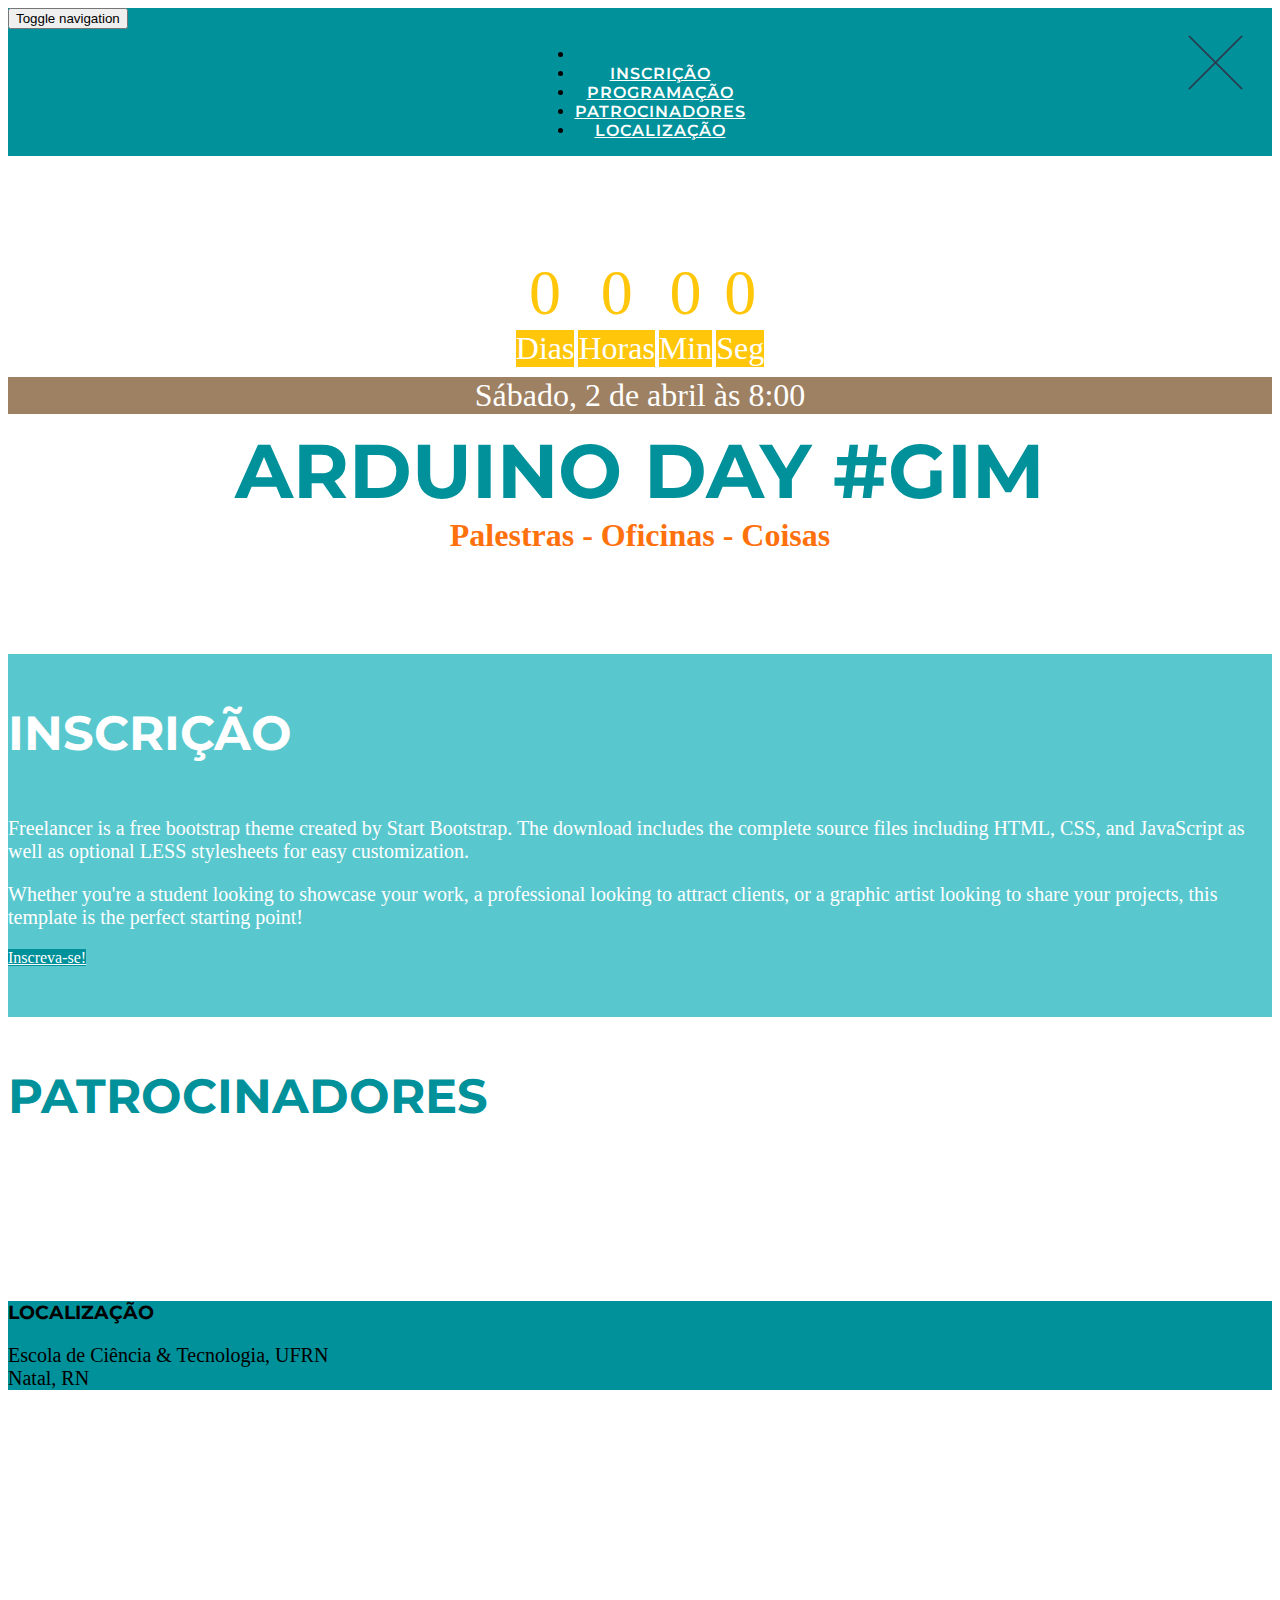
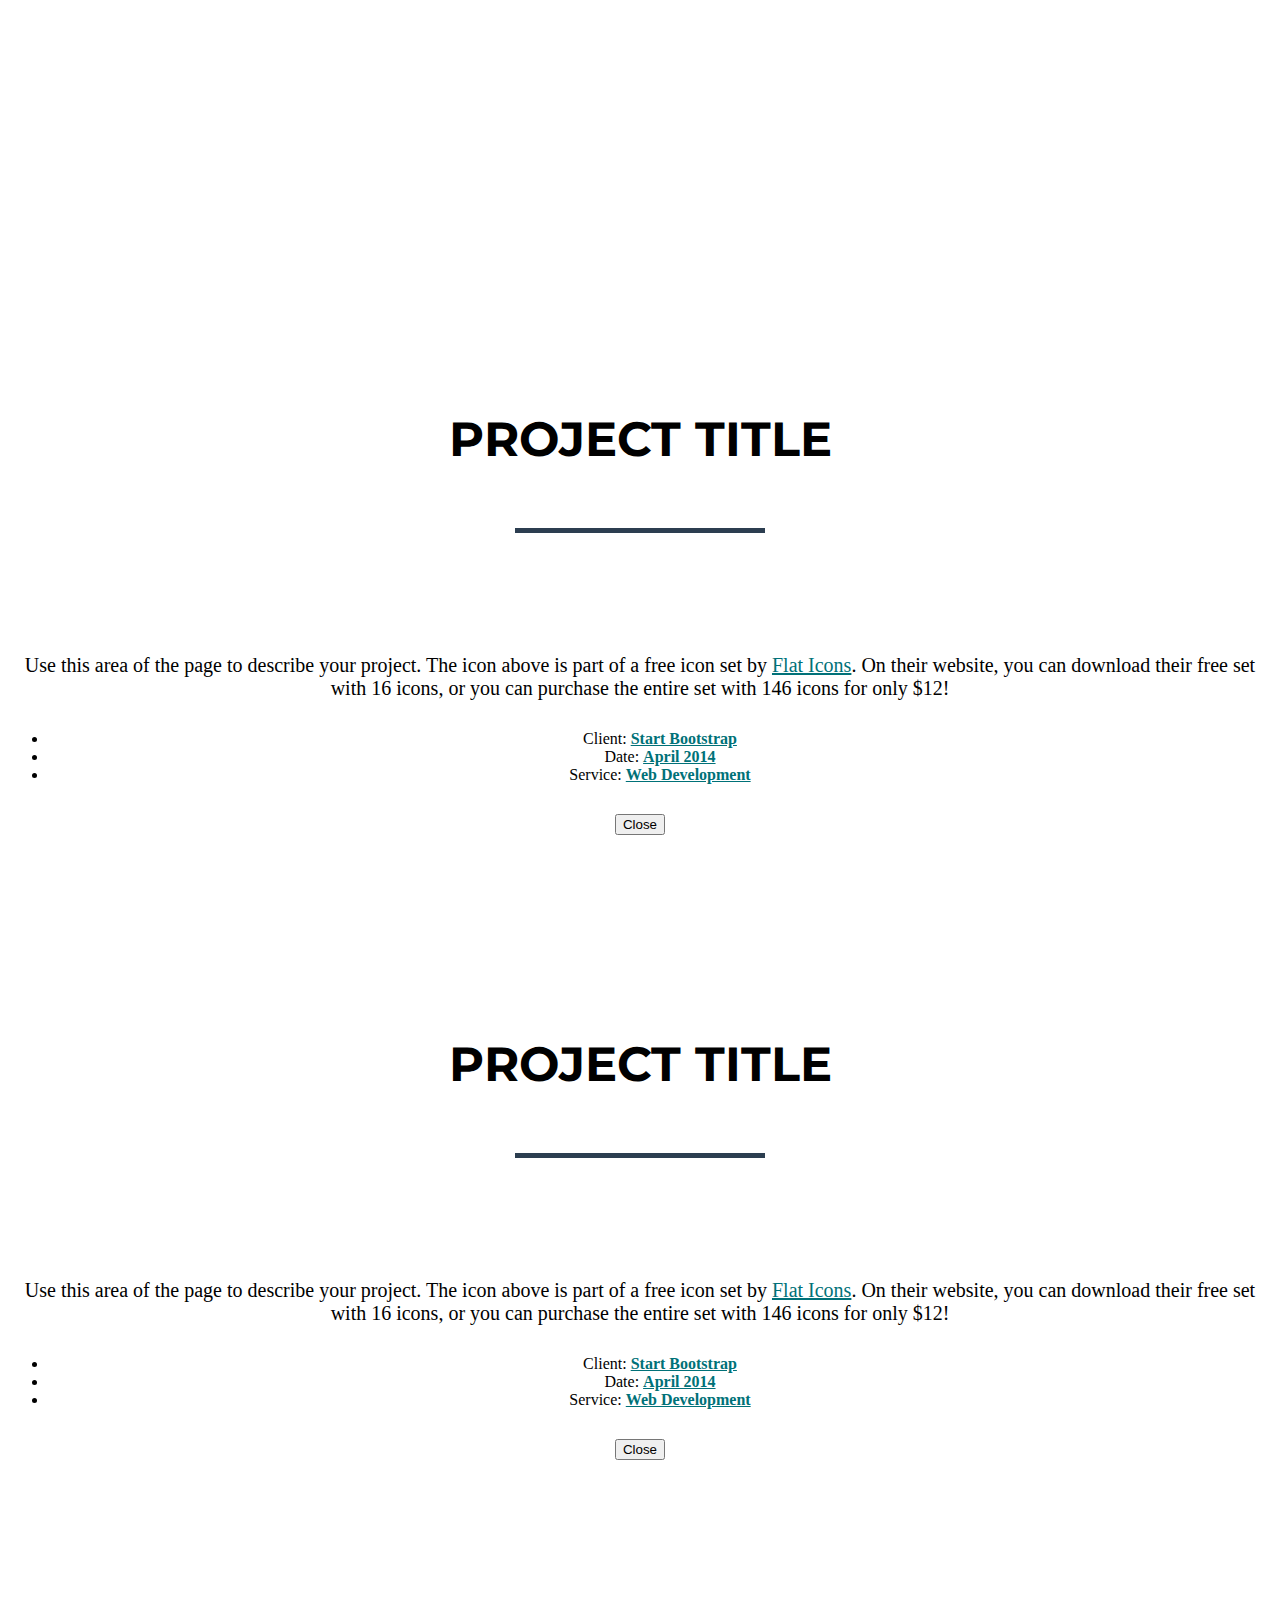
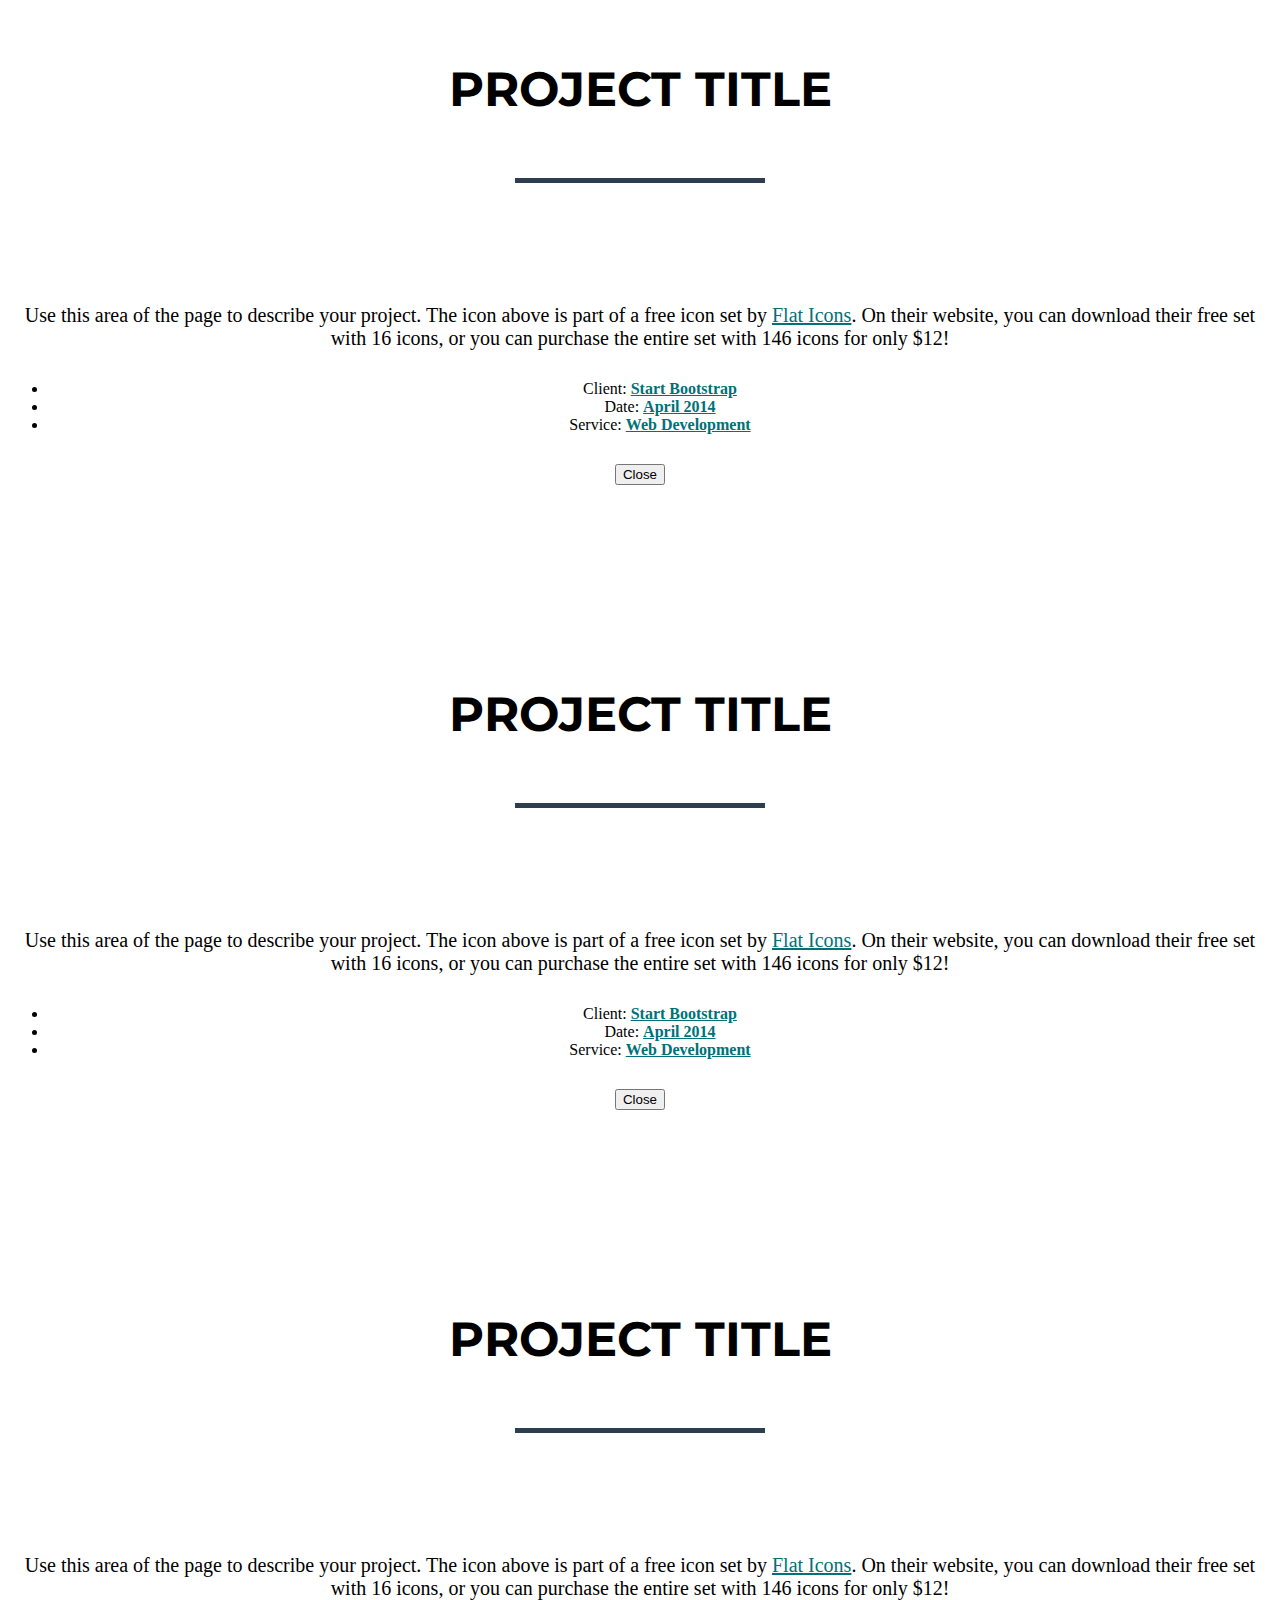
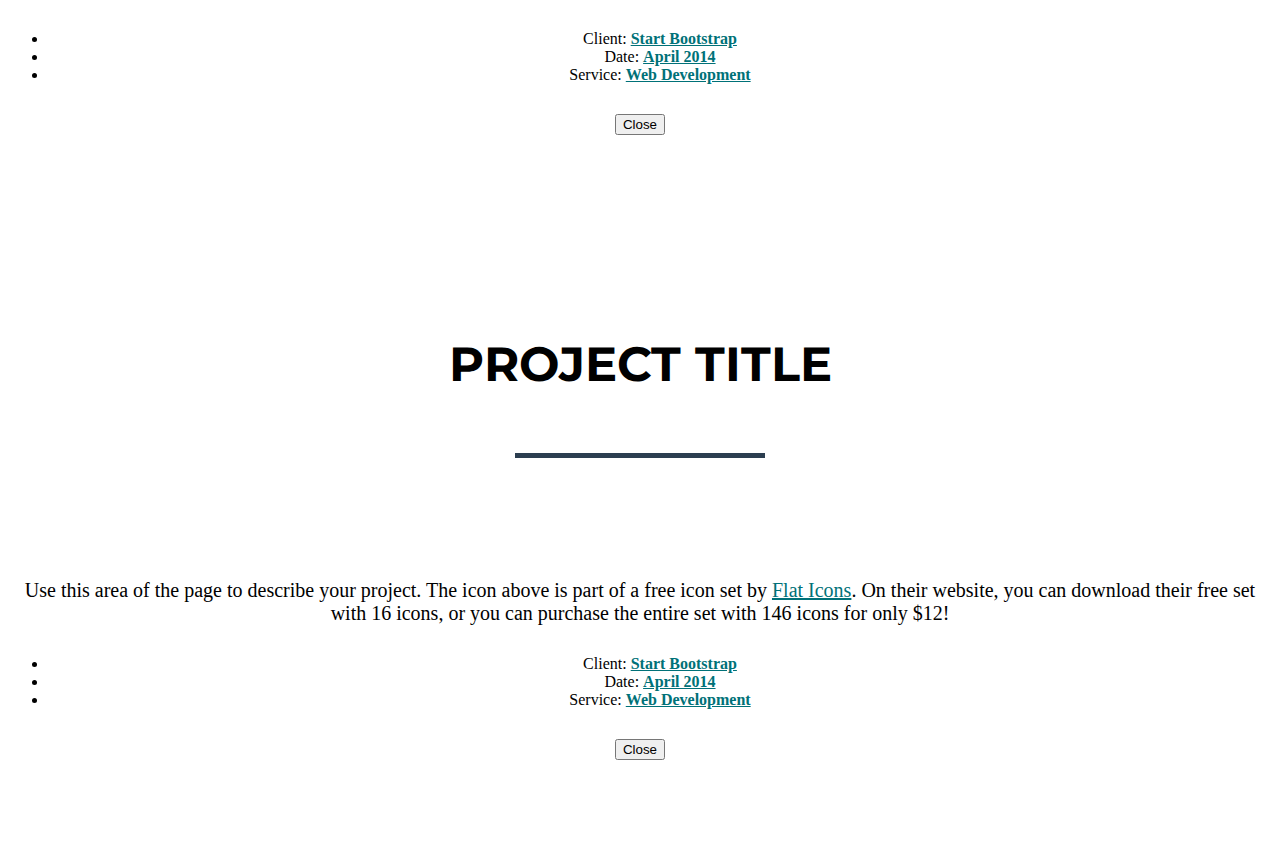
==== index.html @ 9530af14 "blank countdown" ====
<!DOCTYPE html>
<html lang="en">

<head>

    <meta charset="utf-8">
    <meta http-equiv="X-UA-Compatible" content="IE=edge">
    <meta name="viewport" content="width=device-width, initial-scale=1">
    <meta name="description" content="">
    <meta name="author" content="">

    <title>Arduino Day 2016 #GIM</title>

    <!-- Bootstrap Core CSS - Uses Bootswatch Flatly Theme: http://bootswatch.com/flatly/ -->
    <link href="css/bootstrap.min.css" rel="stylesheet">

    <!-- Custom CSS -->
    <link href="css/freelancer.css" rel="stylesheet">

    <!-- Custom Fonts -->
    <link href="font-awesome/css/font-awesome.min.css" rel="stylesheet" type="text/css">
    <link href="http://fonts.googleapis.com/css?family=Montserrat:400,700" rel="stylesheet" type="text/css">
    <link href="http://fonts.googleapis.com/css?family=Lato:400,700,400italic,700italic" rel="stylesheet" type="text/css">
    <script src="js/jquery.js"></script>

    <!-- HTML5 Shim and Respond.js IE8 support of HTML5 elements and media queries -->
    <!-- WARNING: Respond.js doesn't work if you view the page via file:// -->
    <!--[if lt IE 9]>
        <script src="https://oss.maxcdn.com/libs/html5shiv/3.7.0/html5shiv.js"></script>
        <script src="https://oss.maxcdn.com/libs/respond.js/1.4.2/respond.min.js"></script>
    <![endif]-->
    <script>
        var deadline = 'April 2 2016 08:00:00 GMT-03:00';

        function getTimeRemaining(endtime){
            var t = Date.parse(endtime) - Date.parse(new Date());
            var seconds = Math.floor( (t/1000) % 60 );
            var minutes = Math.floor( (t/1000/60) % 60 );
            var hours = Math.floor( (t/(1000*60*60)) % 24 );
            var days = Math.floor( t/(1000*60*60*24) );
            return {
                'total': t,
                'days': days,
                'hours': hours,
                'minutes': minutes,
                'seconds': seconds
            };
        }

        function initializeClock(endtime){
            function updateClock(){
                var t = getTimeRemaining(endtime);
                document.getElementById("dias").innerHTML =  ('\u00A0' + t.days).slice(-2);
                document.getElementById("horas").innerHTML =  ('\u00A0' + t.hours).slice(-2);
                document.getElementById("min").innerHTML =  ('\u00A0' + t.minutes).slice(-2);
                document.getElementById("seg").innerHTML =  ('\u00A0' + t.seconds).slice(-2);
                if(t.total<=0){
                    clearInterval(timeinterval);
                }
            }

            updateClock(); // run function once at first to avoid delay
            var timeinterval = setInterval(updateClock,1000);
        }

        $(document).ready(function(){initializeClock(deadline)});
    </script>
</head>

<body id="page-top" class="index">

    <!-- Navigation -->
    <nav class="navbar navbar-default navbar-fixed-top">
        <div class="container">
            <!-- Brand and toggle get grouped for better mobile display -->
            <div class="navbar-header page-scroll">
                <button type="button" class="navbar-toggle" data-toggle="collapse" data-target="#bs-example-navbar-collapse-1">
                    <span class="sr-only">Toggle navigation</span>
                    <span class="icon-bar"></span>
                    <span class="icon-bar"></span>
                    <span class="icon-bar"></span>
                </button>
            </div>

            <!-- Collect the nav links, forms, and other content for toggling -->
            <div class="collapse navbar-collapse" id="bs-example-navbar-collapse-1">
                <ul class="nav navbar-nav navbar-centered">
                    <li class="hidden">
                        <a href="#page-top"></a>
                    </li>
                    <li class="page-scroll">
                        <a href="#inscricao">Inscrição</a>
                    </li>
                    <li class="page-scroll">
                        <a href="#programacao">Programação</a>
                    </li>
                    <li class="page-scroll">
                        <a href="#patrocinio">Patrocinadores</a>
                    </li>
                    <li class="page-scroll">
                        <a href="#local">Localização</a>
                    </li>
                </ul>
            </div>
            <!-- /.navbar-collapse -->
        </div>
        <!-- /.container-fluid -->
    </nav>

    <!-- Header -->
    <header>
        <div class="container sqr">
            <div class="row countdown">
                <div class="nbox col-lg-2 col-lg-offset-2 text-center">
                    <span class="n" id="dias">0</span>
                    <span class="l">Dias</span>
                </div>
                <div class="nbox col-lg-2">
                    <span class="n" id="horas">0</span>
                    <span class="l">Horas</span>
                </div>
                <div class="nbox col-lg-2">
                    <span class="n" id="min">0</span>
                    <span class="l">Min</span>
                </div>
                <div class="nbox col-lg-2">
                    <span class="n" id="seg">0</span>
                    <span class="l">Seg</span>
                </div>
            </div>
            <div class="row">
                <div class="nbox col-lg-8 col-lg-offset-2 text-center countdown">
                    <span class="clabel">Sábado, 2 de abril às 8:00</span>
                </div>
            </div>
            <div class="row">
                <div class="col-lg-12">
                    <div class="intro-text">
                        <span class="name">ARDUINO DAY #GIM</span>
                        <span class="skills">Palestras - Oficinas - Coisas</span>
                    </div>
                </div>
            </div>
        </div>
    </header>

    <!-- About Section -->
    <section class="success" id="inscricao">
        <div class="container">
            <div class="row">
                <div class="col-lg-12 text-center">
                    <h2>Inscrição</h2>
                </div>
            </div>
            <div class="row">
                <div class="col-lg-4 col-lg-offset-2">
                    <p>Freelancer is a free bootstrap theme created by Start Bootstrap. The download includes the complete source files including HTML, CSS, and JavaScript as well as optional LESS stylesheets for easy customization.</p>
                </div>
                <div class="col-lg-4">
                    <p>Whether you're a student looking to showcase your work, a professional looking to attract clients, or a graphic artist looking to share your projects, this template is the perfect starting point!</p>
                </div>
                <div class="col-lg-8 col-lg-offset-2 text-center">
                    <a href="#" class="btn btn-lg btn-dark">Inscreva-se!</a>
                </div>
            </div>
        </div>
    </section>

    <!-- Portfolio Grid Section -->
    <section class="sponsor" id="patrocinio">
        <div class="container">
            <div class="row">
                <div class="col-lg-12 text-center">
                    <h2>Patrocinadores</h2>
                </div>
            </div>
            <div class="row">
                <div class="col-sm-3 portfolio-item">
                    <img src="img/portfolio/cabin.png" class="img-responsive" alt="">
                </div>
                <div class="col-sm-3 portfolio-item">
                    <img src="img/portfolio/cake.png" class="img-responsive" alt="">
                </div>
                <div class="col-sm-3 portfolio-item">
                    <img src="img/portfolio/circus.png" class="img-responsive" alt="">
                </div>
                <div class="col-sm-3 portfolio-item">
                    <img src="img/portfolio/game.png" class="img-responsive" alt="">
                </div>
            </div>
        </div>
    </section>

    <section class="local" id="local">
        <aside class="call-to-action bg-primary">
            <div class="container">
                    <div class="row">
                        <div class="col-lg-12 text-center">
                            <h3>Localização</h3>
                            <p>Escola de Ciência &amp; Tecnologia, UFRN<br>Natal, RN</p>
                        </div>
                    </div>
                </div>
        </aside>
    </section>

    <!-- Contact Section -->
        <!-- Map -->
    <section id="contact" class="map">
        <iframe style="pointer-events:none;" width="100%" height="100%" frameborder="0" scrolling="no" marginheight="0" marginwidth="0" src="https://maps.google.com/maps/embed?pb=!1m18!1m12!1m3!1d3969.0955913050984!2d-35.201323284348106!3d-5.842149915284153!2m3!1f0!2f0!3f0!3m2!1i1024!2i768!4f13.1!3m3!1m2!1s0x0000000000000000%3A0x7f03f37058120186!2sEC%26T+-+Escola+de+Ci%C3%AAncia+%26+Tecnologia!5e0!3m2!1sen!2sus!4v1455948351873"></iframe>
        <br />
        <small>
            <a href="https://maps.google.com/maps?f=q&amp;source=embed&amp;hl=en&amp;geocode=&amp;q=Twitter,+Inc.,+Market+Street,+San+Francisco,+CA&amp;aq=0&amp;oq=twitter&amp;sll=28.659344,-81.187888&amp;sspn=0.128789,0.264187&amp;ie=UTF8&amp;hq=Twitter,+Inc.,+Market+Street,+San+Francisco,+CA&amp;t=m&amp;z=15&amp;iwloc=A"></a>
        </small>
    </section>


    <!-- Scroll to Top Button (Only visible on small and extra-small screen sizes) -->
    <div class="scroll-top page-scroll visible-xs visible-sm">
        <a class="btn btn-primary" href="#page-top">
            <i class="fa fa-chevron-up"></i>
        </a>
    </div>

    <!-- Portfolio Modals -->
    <div class="portfolio-modal modal fade" id="portfolioModal1" tabindex="-1" role="dialog" aria-hidden="true">
        <div class="modal-content">
            <div class="close-modal" data-dismiss="modal">
                <div class="lr">
                    <div class="rl">
                    </div>
                </div>
            </div>
            <div class="container">
                <div class="row">
                    <div class="col-lg-8 col-lg-offset-2">
                        <div class="modal-body">
                            <h2>Project Title</h2>
                            <hr class="star-primary">
                            <img src="img/portfolio/cabin.png" class="img-responsive img-centered" alt="">
                            <p>Use this area of the page to describe your project. The icon above is part of a free icon set by <a href="https://sellfy.com/p/8Q9P/jV3VZ/">Flat Icons</a>. On their website, you can download their free set with 16 icons, or you can purchase the entire set with 146 icons for only $12!</p>
                            <ul class="list-inline item-details">
                                <li>Client:
                                    <strong><a href="http://startbootstrap.com">Start Bootstrap</a>
                                    </strong>
                                </li>
                                <li>Date:
                                    <strong><a href="http://startbootstrap.com">April 2014</a>
                                    </strong>
                                </li>
                                <li>Service:
                                    <strong><a href="http://startbootstrap.com">Web Development</a>
                                    </strong>
                                </li>
                            </ul>
                            <button type="button" class="btn btn-default" data-dismiss="modal"><i class="fa fa-times"></i> Close</button>
                        </div>
                    </div>
                </div>
            </div>
        </div>
    </div>
    <div class="portfolio-modal modal fade" id="portfolioModal2" tabindex="-1" role="dialog" aria-hidden="true">
        <div class="modal-content">
            <div class="close-modal" data-dismiss="modal">
                <div class="lr">
                    <div class="rl">
                    </div>
                </div>
            </div>
            <div class="container">
                <div class="row">
                    <div class="col-lg-8 col-lg-offset-2">
                        <div class="modal-body">
                            <h2>Project Title</h2>
                            <hr class="star-primary">
                            <img src="img/portfolio/cake.png" class="img-responsive img-centered" alt="">
                            <p>Use this area of the page to describe your project. The icon above is part of a free icon set by <a href="https://sellfy.com/p/8Q9P/jV3VZ/">Flat Icons</a>. On their website, you can download their free set with 16 icons, or you can purchase the entire set with 146 icons for only $12!</p>
                            <ul class="list-inline item-details">
                                <li>Client:
                                    <strong><a href="http://startbootstrap.com">Start Bootstrap</a>
                                    </strong>
                                </li>
                                <li>Date:
                                    <strong><a href="http://startbootstrap.com">April 2014</a>
                                    </strong>
                                </li>
                                <li>Service:
                                    <strong><a href="http://startbootstrap.com">Web Development</a>
                                    </strong>
                                </li>
                            </ul>
                            <button type="button" class="btn btn-default" data-dismiss="modal"><i class="fa fa-times"></i> Close</button>
                        </div>
                    </div>
                </div>
            </div>
        </div>
    </div>
    <div class="portfolio-modal modal fade" id="portfolioModal3" tabindex="-1" role="dialog" aria-hidden="true">
        <div class="modal-content">
            <div class="close-modal" data-dismiss="modal">
                <div class="lr">
                    <div class="rl">
                    </div>
                </div>
            </div>
            <div class="container">
                <div class="row">
                    <div class="col-lg-8 col-lg-offset-2">
                        <div class="modal-body">
                            <h2>Project Title</h2>
                            <hr class="star-primary">
                            <img src="img/portfolio/circus.png" class="img-responsive img-centered" alt="">
                            <p>Use this area of the page to describe your project. The icon above is part of a free icon set by <a href="https://sellfy.com/p/8Q9P/jV3VZ/">Flat Icons</a>. On their website, you can download their free set with 16 icons, or you can purchase the entire set with 146 icons for only $12!</p>
                            <ul class="list-inline item-details">
                                <li>Client:
                                    <strong><a href="http://startbootstrap.com">Start Bootstrap</a>
                                    </strong>
                                </li>
                                <li>Date:
                                    <strong><a href="http://startbootstrap.com">April 2014</a>
                                    </strong>
                                </li>
                                <li>Service:
                                    <strong><a href="http://startbootstrap.com">Web Development</a>
                                    </strong>
                                </li>
                            </ul>
                            <button type="button" class="btn btn-default" data-dismiss="modal"><i class="fa fa-times"></i> Close</button>
                        </div>
                    </div>
                </div>
            </div>
        </div>
    </div>
    <div class="portfolio-modal modal fade" id="portfolioModal4" tabindex="-1" role="dialog" aria-hidden="true">
        <div class="modal-content">
            <div class="close-modal" data-dismiss="modal">
                <div class="lr">
                    <div class="rl">
                    </div>
                </div>
            </div>
            <div class="container">
                <div class="row">
                    <div class="col-lg-8 col-lg-offset-2">
                        <div class="modal-body">
                            <h2>Project Title</h2>
                            <hr class="star-primary">
                            <img src="img/portfolio/game.png" class="img-responsive img-centered" alt="">
                            <p>Use this area of the page to describe your project. The icon above is part of a free icon set by <a href="https://sellfy.com/p/8Q9P/jV3VZ/">Flat Icons</a>. On their website, you can download their free set with 16 icons, or you can purchase the entire set with 146 icons for only $12!</p>
                            <ul class="list-inline item-details">
                                <li>Client:
                                    <strong><a href="http://startbootstrap.com">Start Bootstrap</a>
                                    </strong>
                                </li>
                                <li>Date:
                                    <strong><a href="http://startbootstrap.com">April 2014</a>
                                    </strong>
                                </li>
                                <li>Service:
                                    <strong><a href="http://startbootstrap.com">Web Development</a>
                                    </strong>
                                </li>
                            </ul>
                            <button type="button" class="btn btn-default" data-dismiss="modal"><i class="fa fa-times"></i> Close</button>
                        </div>
                    </div>
                </div>
            </div>
        </div>
    </div>
    <div class="portfolio-modal modal fade" id="portfolioModal5" tabindex="-1" role="dialog" aria-hidden="true">
        <div class="modal-content">
            <div class="close-modal" data-dismiss="modal">
                <div class="lr">
                    <div class="rl">
                    </div>
                </div>
            </div>
            <div class="container">
                <div class="row">
                    <div class="col-lg-8 col-lg-offset-2">
                        <div class="modal-body">
                            <h2>Project Title</h2>
                            <hr class="star-primary">
                            <img src="img/portfolio/safe.png" class="img-responsive img-centered" alt="">
                            <p>Use this area of the page to describe your project. The icon above is part of a free icon set by <a href="https://sellfy.com/p/8Q9P/jV3VZ/">Flat Icons</a>. On their website, you can download their free set with 16 icons, or you can purchase the entire set with 146 icons for only $12!</p>
                            <ul class="list-inline item-details">
                                <li>Client:
                                    <strong><a href="http://startbootstrap.com">Start Bootstrap</a>
                                    </strong>
                                </li>
                                <li>Date:
                                    <strong><a href="http://startbootstrap.com">April 2014</a>
                                    </strong>
                                </li>
                                <li>Service:
                                    <strong><a href="http://startbootstrap.com">Web Development</a>
                                    </strong>
                                </li>
                            </ul>
                            <button type="button" class="btn btn-default" data-dismiss="modal"><i class="fa fa-times"></i> Close</button>
                        </div>
                    </div>
                </div>
            </div>
        </div>
    </div>
    <div class="portfolio-modal modal fade" id="portfolioModal6" tabindex="-1" role="dialog" aria-hidden="true">
        <div class="modal-content">
            <div class="close-modal" data-dismiss="modal">
                <div class="lr">
                    <div class="rl">
                    </div>
                </div>
            </div>
            <div class="container">
                <div class="row">
                    <div class="col-lg-8 col-lg-offset-2">
                        <div class="modal-body">
                            <h2>Project Title</h2>
                            <hr class="star-primary">
                            <img src="img/portfolio/submarine.png" class="img-responsive img-centered" alt="">
                            <p>Use this area of the page to describe your project. The icon above is part of a free icon set by <a href="https://sellfy.com/p/8Q9P/jV3VZ/">Flat Icons</a>. On their website, you can download their free set with 16 icons, or you can purchase the entire set with 146 icons for only $12!</p>
                            <ul class="list-inline item-details">
                                <li>Client:
                                    <strong><a href="http://startbootstrap.com">Start Bootstrap</a>
                                    </strong>
                                </li>
                                <li>Date:
                                    <strong><a href="http://startbootstrap.com">April 2014</a>
                                    </strong>
                                </li>
                                <li>Service:
                                    <strong><a href="http://startbootstrap.com">Web Development</a>
                                    </strong>
                                </li>
                            </ul>
                            <button type="button" class="btn btn-default" data-dismiss="modal"><i class="fa fa-times"></i> Close</button>
                        </div>
                    </div>
                </div>
            </div>
        </div>
    </div>

    <!-- jQuery -->
    <script src="js/jquery.js"></script>

    <!-- Bootstrap Core JavaScript -->
    <script src="js/bootstrap.min.js"></script>

    <!-- Plugin JavaScript -->
    <script src="http://cdnjs.cloudflare.com/ajax/libs/jquery-easing/1.3/jquery.easing.min.js"></script>
    <script src="js/classie.js"></script>
    <script src="js/cbpAnimatedHeader.js"></script>

    <!-- Contact Form JavaScript -->
    <script src="js/jqBootstrapValidation.js"></script>
    <script src="js/contact_me.js"></script>

    <!-- Custom Theme JavaScript -->
    <script src="js/freelancer.js"></script>

</body>

</html>
---- css/freelancer.css ----
/*!
 * Start Bootstrap - Freelancer Bootstrap Theme (http://startbootstrap.com)
 * Code licensed under the Apache License v2.0.
 * For details, see http://www.apache.org/licenses/LICENSE-2.0.
 */

body {
    overflow-x: hidden;
}

p {
    font-size: 20px;
}

p.small {
    font-size: 16px;
}

a,
a:hover,
a:focus,
a:active,
a.active {
    outline: 0;
    color: #007178;
}

h1,
h2,
h3,
h4,
h5,
h6 {
    text-transform: uppercase;
    font-family: Montserrat,"Helvetica Neue",Helvetica,Arial,sans-serif;
    font-weight: 700;
}

h2 {
    padding-bottom: 35px; 
}

hr.star-light,
hr.star-primary {
    margin: 25px auto 30px;
    padding: 0;
    max-width: 250px;
    border: 0;
    border-top: solid 5px;
    text-align: center;
}

hr.star-light:after,
hr.star-primary:after {
    content: "\f005";
    display: inline-block;
    position: relative;
    top: -.8em;
    padding: 0 .25em;
    font-family: FontAwesome;
    font-size: 2em;
}

hr.star-light {
    border-color: #fff;
}

hr.star-light:after {
    color: #fff;
    background-color: #18bc9c;
}

hr.star-primary {
    border-color: #2c3e50;
}

hr.star-primary:after {
    color: #2c3e50;
    background-color: #fff;
}

.img-centered {
    margin: 0 auto;
}

header {
    text-align: center;
    color: #fff;
    background: #fff;
    background-image: url("../img/adbg.svg");
    background-repeat: repeat;
}

header .container {
    padding-top: 100px;
    padding-bottom: 50px;
}

header img {
    display: block;
    margin: 0 auto 20px;
}

header .intro-text .name {
    display: block;
    text-transform: uppercase;
    font-family: Montserrat,"Helvetica Neue",Helvetica,Arial,sans-serif;
    font-size: 2em;
    font-weight: 700;
    color: #00919a;
}

header .intro-text .skills {
    font-size: 2em;
    font-weight: 600;
    color: #ff710d;
}

@media(min-width:768px) {
    header .container {
        padding-top: 100px;
        padding-bottom: 100px;
    }

    header .intro-text .name {
        font-size: 4.75em;
    }

    header .intro-text .skills {
        font-size: 2em;
    }
}

@media(min-width:768px) {
    .navbar-fixed-top {
        padding: 0px;
        -webkit-transition: padding .3s;
        -moz-transition: padding .3s;
        transition: padding .3s;
    }

    .navbar-fixed-top .navbar-brand {
        font-size: 2em;
        -webkit-transition: all .3s;
        -moz-transition: all .3s;
        transition: all .3s;
    }

    .navbar-fixed-top.navbar-shrink {
        padding: 10px 0;
    }

    .navbar-fixed-top.navbar-shrink .navbar-brand {
        font-size: 1.5em;
    }
}

.navbar {
    text-transform: uppercase;
    font-family: Montserrat,"Helvetica Neue",Helvetica,Arial,sans-serif;
    font-weight: 600;
}

.navbar a:focus {
    outline: 0;
}

.navbar .navbar-nav {
    letter-spacing: 1px;
}

.navbar .navbar-nav li a:focus {
    outline: 0;
}

.navbar-default,
.navbar-inverse {
    background-color: #00919a;
    border: 0;
}

.bg-primary {
    background-color: #00919a;

}

section {
    padding: 50px 0;
}

section h2 {
    margin: 0;
    font-size: 3em;
}

section.success {
    color: #fff;
    background: #59c8ce;
}

section.sponsor {
    color: #00919a;
}

section.local {
    padding: 0px;
}

section.success a,
section.success a:hover,
section.success a:focus,
section.success a:active,
section.success a.active {
    outline: 0;
    color: #fff;
}

@media(max-width:767px) {
    section {
        padding: 75px 0;
    }

    section.first {
        padding-top: 75px;
    }
}

#portfolio .portfolio-item {
    right: 0;
    margin: 0 0 15px;
}

#portfolio .portfolio-item .portfolio-link {
    display: block;
    position: relative;
    margin: 0 auto;
    max-width: 400px;
}

#portfolio .portfolio-item .portfolio-link .caption {
    position: absolute;
    width: 100%;
    height: 100%;
    opacity: 0;
    background: rgba(24,188,156,.9);
    -webkit-transition: all ease .5s;
    -moz-transition: all ease .5s;
    transition: all ease .5s;
}

#portfolio .portfolio-item .portfolio-link .caption:hover {
    opacity: 1;
}

#portfolio .portfolio-item .portfolio-link .caption .caption-content {
    position: absolute;
    top: 50%;
    width: 100%;
    height: 20px;
    margin-top: -12px;
    text-align: center;
    font-size: 20px;
    color: #fff;
}

#portfolio .portfolio-item .portfolio-link .caption .caption-content i {
    margin-top: -12px;
}

#portfolio .portfolio-item .portfolio-link .caption .caption-content h3,
#portfolio .portfolio-item .portfolio-link .caption .caption-content h4 {
    margin: 0;
}

#portfolio * {
    z-index: 2;
}

@media(min-width:767px) {
    #portfolio .portfolio-item {
        margin: 0 0 30px;
    }
}

.btn-outline {
    margin-top: 15px;
    border: solid 2px #fff;
    font-size: 20px;
    color: #fff;
    background: 0 0;
    transition: all .3s ease-in-out;
}

.btn-outline:hover,
.btn-outline:focus,
.btn-outline:active,
.btn-outline.active {
    border: solid 2px #fff;
    color: #18bc9c;
    background: #fff;
}

.floating-label-form-group {
    position: relative;
    margin-bottom: 0;
    padding-bottom: .5em;
    border-bottom: 1px solid #eee;
}

.floating-label-form-group input,
.floating-label-form-group textarea {
    z-index: 1;
    position: relative;
    padding-right: 0;
    padding-left: 0;
    border: 0;
    border-radius: 0;
    font-size: 1.5em;
    background: 0 0;
    box-shadow: none!important;
    resize: none;
}

.floating-label-form-group label {
    display: block;
    z-index: 0;
    position: relative;
    top: 2em;
    margin: 0;
    font-size: .85em;
    line-height: 1.764705882em;
    vertical-align: middle;
    vertical-align: baseline;
    opacity: 0;
    -webkit-transition: top .3s ease,opacity .3s ease;
    -moz-transition: top .3s ease,opacity .3s ease;
    -ms-transition: top .3s ease,opacity .3s ease;
    transition: top .3s ease,opacity .3s ease;
}

.floating-label-form-group::not(:first-child) {
    padding-left: 14px;
    border-left: 1px solid #eee;
}

.floating-label-form-group-with-value label {
    top: 0;
    opacity: 1;
}

.floating-label-form-group-with-focus label {
    color: #18bc9c;
}

form .row:first-child .floating-label-form-group {
    border-top: 1px solid #eee;
}

footer {
    color: #fff;
}

footer h3 {
    margin-bottom: 30px;
}

footer .footer-above {
    padding-top: 50px;
    background-color: #2c3e50;
}

footer .footer-col {
    margin-bottom: 50px;
}

footer .footer-below {
    padding: 25px 0;
    background-color: #233140;
}

.btn-social {
    display: inline-block;
    width: 50px;
    height: 50px;
    border: 2px solid #fff;
    border-radius: 100%;
    text-align: center;
    font-size: 20px;
    line-height: 45px;
}

.btn:focus,
.btn:active,
.btn.active {
    outline: 0;
}

.scroll-top {
    z-index: 1049;
    position: fixed;
    right: 2%;
    bottom: 2%;
    width: 50px;
    height: 50px;
}

.scroll-top .btn {
    width: 50px;
    height: 50px;
    border-radius: 100%;
    font-size: 20px;
    line-height: 28px;
}

.scroll-top .btn:focus {
    outline: 0;
}

.portfolio-modal .modal-content {
    padding: 100px 0;
    min-height: 100%;
    border: 0;
    border-radius: 0;
    text-align: center;
    background-clip: border-box;
    -webkit-box-shadow: none;
    box-shadow: none;
}

.portfolio-modal .modal-content h2 {
    margin: 0;
    font-size: 3em;
}

.portfolio-modal .modal-content img {
    margin-bottom: 30px;
}

.portfolio-modal .modal-content .item-details {
    margin: 30px 0;
}

.portfolio-modal .close-modal {
    position: absolute;
    top: 25px;
    right: 25px;
    width: 75px;
    height: 75px;
    background-color: transparent;
    cursor: pointer;
}

.portfolio-modal .close-modal:hover {
    opacity: .3;
}

.portfolio-modal .close-modal .lr {
    z-index: 1051;
    width: 1px;
    height: 75px;
    margin-left: 35px;
    background-color: #2c3e50;
    -webkit-transform: rotate(45deg);
    -ms-transform: rotate(45deg);
    transform: rotate(45deg);
}

.portfolio-modal .close-modal .lr .rl {
    z-index: 1052;
    width: 1px;
    height: 75px;
    background-color: #2c3e50;
    -webkit-transform: rotate(90deg);
    -ms-transform: rotate(90deg);
    transform: rotate(90deg);
}

.portfolio-modal .modal-backdrop {
    display: none;
    opacity: 0;
}

.map {
    height: 500px;
}

#contact {
    padding: 0px;
}

.navbar .navbar-centered {
  display: inline-block;
  float: none;
}

.navbar .navbar-collapse {
  text-align: center;
}

.collapse .navbar-collapse {
  height: 55px;
}

.img-circle {
    width: 256px;
}

.navbar-default .navbar-nav>.active>a, .navbar-default .navbar-nav>.active>a:hover, .navbar-default .navbar-nav>.active>a:focus {
    color: #ffffff;
    background-color: #00676d;
}

.navbar-default .navbar-nav>li>a:hover,.navbar-default .navbar-nav>li>a:focus {
    color:#fff;
    background-color:transparent;
}

.navbar-default .navbar-nav>li>a {
    color: #fff;
}

.btn-dark {
    border-radius: 0;
    color: #fff;
    background-color: #00919a;
}

.btn-dark:hover,
.btn-dark:focus,
.btn-dark:active {
    color: #fff;
    background-color: #00676d;
}

.nbox > span {
    display: block;
}

.n {
    color: #ffc60a;
    font-size: 4em;
    font-weight: 500;
}

.l {
    background-color: #ffc60a;
    font-size: 2em;
}

.clabel {
    margin-top: 10px;
    margin-bottom: 10px;
    background-color: #9e8162;
    font-size: 2em;
}

.countdown > div {
    display: inline-block;
}
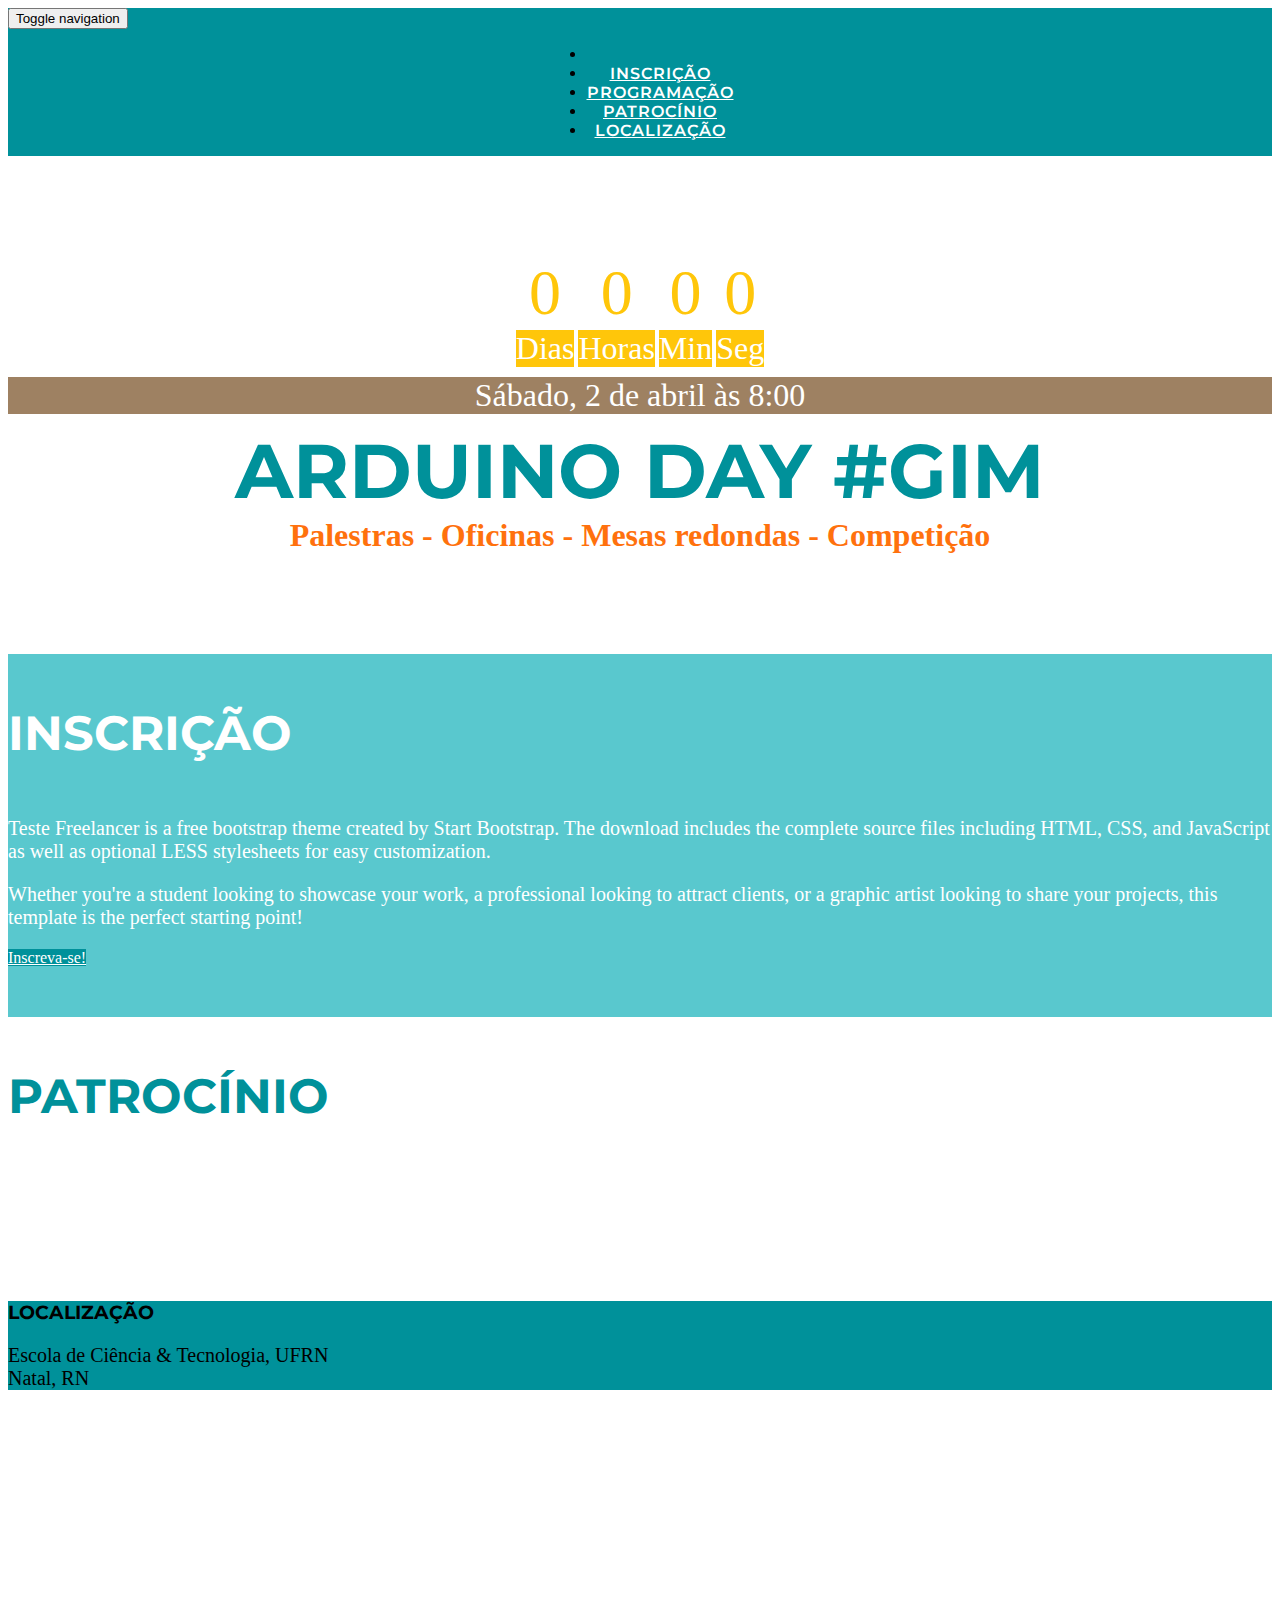
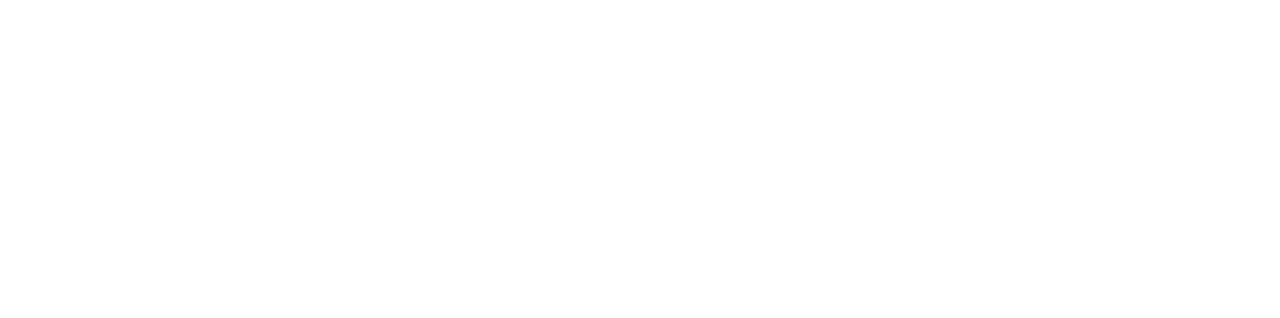
==== commit 796e242b: "Mudança da descrição do evento" ====
--- a/index.html
+++ b/index.html
@@ -95,7 +95,7 @@
                         <a href="#programacao">Programação</a>
                     </li>
                     <li class="page-scroll">
-                        <a href="#patrocinio">Patrocinadores</a>
+                        <a href="#patrocinio">Patrocínio</a>
                     </li>
                     <li class="page-scroll">
                         <a href="#local">Localização</a>
@@ -137,7 +137,7 @@
                 <div class="col-lg-12">
                     <div class="intro-text">
                         <span class="name">ARDUINO DAY #GIM</span>
-                        <span class="skills">Palestras - Oficinas - Coisas</span>
+                        <span class="skills">Palestras - Oficinas - Mesas redondas - Competição </span>
                     </div>
                 </div>
             </div>
@@ -154,7 +154,7 @@
             </div>
             <div class="row">
                 <div class="col-lg-4 col-lg-offset-2">
-                    <p>Freelancer is a free bootstrap theme created by Start Bootstrap. The download includes the complete source files including HTML, CSS, and JavaScript as well as optional LESS stylesheets for easy customization.</p>
+                    <p>Teste Freelancer is a free bootstrap theme created by Start Bootstrap. The download includes the complete source files including HTML, CSS, and JavaScript as well as optional LESS stylesheets for easy customization.</p>
                 </div>
                 <div class="col-lg-4">
                     <p>Whether you're a student looking to showcase your work, a professional looking to attract clients, or a graphic artist looking to share your projects, this template is the perfect starting point!</p>
@@ -171,20 +171,20 @@
         <div class="container">
             <div class="row">
                 <div class="col-lg-12 text-center">
-                    <h2>Patrocinadores</h2>
-                </div>
-            </div>
-            <div class="row">
-                <div class="col-sm-3 portfolio-item">
+                    <h2>Patrocínio</h2>
+                </div>
+            </div>
+            <div class="row sponsor">
+                <div class="col-sm-6 portfolio-item">
                     <img src="img/portfolio/cabin.png" class="img-responsive" alt="">
                 </div>
-                <div class="col-sm-3 portfolio-item">
+                <div class="col-sm-6 portfolio-item">
                     <img src="img/portfolio/cake.png" class="img-responsive" alt="">
                 </div>
-                <div class="col-sm-3 portfolio-item">
+                <div class="col-sm-6 portfolio-item">
                     <img src="img/portfolio/circus.png" class="img-responsive" alt="">
                 </div>
-                <div class="col-sm-3 portfolio-item">
+                <div class="col-sm-6 portfolio-item">
                     <img src="img/portfolio/game.png" class="img-responsive" alt="">
                 </div>
             </div>
@@ -209,245 +209,7 @@
     <section id="contact" class="map">
         <iframe style="pointer-events:none;" width="100%" height="100%" frameborder="0" scrolling="no" marginheight="0" marginwidth="0" src="https://maps.google.com/maps/embed?pb=!1m18!1m12!1m3!1d3969.0955913050984!2d-35.201323284348106!3d-5.842149915284153!2m3!1f0!2f0!3f0!3m2!1i1024!2i768!4f13.1!3m3!1m2!1s0x0000000000000000%3A0x7f03f37058120186!2sEC%26T+-+Escola+de+Ci%C3%AAncia+%26+Tecnologia!5e0!3m2!1sen!2sus!4v1455948351873"></iframe>
         <br />
-        <small>
-            <a href="https://maps.google.com/maps?f=q&amp;source=embed&amp;hl=en&amp;geocode=&amp;q=Twitter,+Inc.,+Market+Street,+San+Francisco,+CA&amp;aq=0&amp;oq=twitter&amp;sll=28.659344,-81.187888&amp;sspn=0.128789,0.264187&amp;ie=UTF8&amp;hq=Twitter,+Inc.,+Market+Street,+San+Francisco,+CA&amp;t=m&amp;z=15&amp;iwloc=A"></a>
-        </small>
-    </section>
-
-
-    <!-- Scroll to Top Button (Only visible on small and extra-small screen sizes) -->
-    <div class="scroll-top page-scroll visible-xs visible-sm">
-        <a class="btn btn-primary" href="#page-top">
-            <i class="fa fa-chevron-up"></i>
-        </a>
-    </div>
-
-    <!-- Portfolio Modals -->
-    <div class="portfolio-modal modal fade" id="portfolioModal1" tabindex="-1" role="dialog" aria-hidden="true">
-        <div class="modal-content">
-            <div class="close-modal" data-dismiss="modal">
-                <div class="lr">
-                    <div class="rl">
-                    </div>
-                </div>
-            </div>
-            <div class="container">
-                <div class="row">
-                    <div class="col-lg-8 col-lg-offset-2">
-                        <div class="modal-body">
-                            <h2>Project Title</h2>
-                            <hr class="star-primary">
-                            <img src="img/portfolio/cabin.png" class="img-responsive img-centered" alt="">
-                            <p>Use this area of the page to describe your project. The icon above is part of a free icon set by <a href="https://sellfy.com/p/8Q9P/jV3VZ/">Flat Icons</a>. On their website, you can download their free set with 16 icons, or you can purchase the entire set with 146 icons for only $12!</p>
-                            <ul class="list-inline item-details">
-                                <li>Client:
-                                    <strong><a href="http://startbootstrap.com">Start Bootstrap</a>
-                                    </strong>
-                                </li>
-                                <li>Date:
-                                    <strong><a href="http://startbootstrap.com">April 2014</a>
-                                    </strong>
-                                </li>
-                                <li>Service:
-                                    <strong><a href="http://startbootstrap.com">Web Development</a>
-                                    </strong>
-                                </li>
-                            </ul>
-                            <button type="button" class="btn btn-default" data-dismiss="modal"><i class="fa fa-times"></i> Close</button>
-                        </div>
-                    </div>
-                </div>
-            </div>
-        </div>
-    </div>
-    <div class="portfolio-modal modal fade" id="portfolioModal2" tabindex="-1" role="dialog" aria-hidden="true">
-        <div class="modal-content">
-            <div class="close-modal" data-dismiss="modal">
-                <div class="lr">
-                    <div class="rl">
-                    </div>
-                </div>
-            </div>
-            <div class="container">
-                <div class="row">
-                    <div class="col-lg-8 col-lg-offset-2">
-                        <div class="modal-body">
-                            <h2>Project Title</h2>
-                            <hr class="star-primary">
-                            <img src="img/portfolio/cake.png" class="img-responsive img-centered" alt="">
-                            <p>Use this area of the page to describe your project. The icon above is part of a free icon set by <a href="https://sellfy.com/p/8Q9P/jV3VZ/">Flat Icons</a>. On their website, you can download their free set with 16 icons, or you can purchase the entire set with 146 icons for only $12!</p>
-                            <ul class="list-inline item-details">
-                                <li>Client:
-                                    <strong><a href="http://startbootstrap.com">Start Bootstrap</a>
-                                    </strong>
-                                </li>
-                                <li>Date:
-                                    <strong><a href="http://startbootstrap.com">April 2014</a>
-                                    </strong>
-                                </li>
-                                <li>Service:
-                                    <strong><a href="http://startbootstrap.com">Web Development</a>
-                                    </strong>
-                                </li>
-                            </ul>
-                            <button type="button" class="btn btn-default" data-dismiss="modal"><i class="fa fa-times"></i> Close</button>
-                        </div>
-                    </div>
-                </div>
-            </div>
-        </div>
-    </div>
-    <div class="portfolio-modal modal fade" id="portfolioModal3" tabindex="-1" role="dialog" aria-hidden="true">
-        <div class="modal-content">
-            <div class="close-modal" data-dismiss="modal">
-                <div class="lr">
-                    <div class="rl">
-                    </div>
-                </div>
-            </div>
-            <div class="container">
-                <div class="row">
-                    <div class="col-lg-8 col-lg-offset-2">
-                        <div class="modal-body">
-                            <h2>Project Title</h2>
-                            <hr class="star-primary">
-                            <img src="img/portfolio/circus.png" class="img-responsive img-centered" alt="">
-                            <p>Use this area of the page to describe your project. The icon above is part of a free icon set by <a href="https://sellfy.com/p/8Q9P/jV3VZ/">Flat Icons</a>. On their website, you can download their free set with 16 icons, or you can purchase the entire set with 146 icons for only $12!</p>
-                            <ul class="list-inline item-details">
-                                <li>Client:
-                                    <strong><a href="http://startbootstrap.com">Start Bootstrap</a>
-                                    </strong>
-                                </li>
-                                <li>Date:
-                                    <strong><a href="http://startbootstrap.com">April 2014</a>
-                                    </strong>
-                                </li>
-                                <li>Service:
-                                    <strong><a href="http://startbootstrap.com">Web Development</a>
-                                    </strong>
-                                </li>
-                            </ul>
-                            <button type="button" class="btn btn-default" data-dismiss="modal"><i class="fa fa-times"></i> Close</button>
-                        </div>
-                    </div>
-                </div>
-            </div>
-        </div>
-    </div>
-    <div class="portfolio-modal modal fade" id="portfolioModal4" tabindex="-1" role="dialog" aria-hidden="true">
-        <div class="modal-content">
-            <div class="close-modal" data-dismiss="modal">
-                <div class="lr">
-                    <div class="rl">
-                    </div>
-                </div>
-            </div>
-            <div class="container">
-                <div class="row">
-                    <div class="col-lg-8 col-lg-offset-2">
-                        <div class="modal-body">
-                            <h2>Project Title</h2>
-                            <hr class="star-primary">
-                            <img src="img/portfolio/game.png" class="img-responsive img-centered" alt="">
-                            <p>Use this area of the page to describe your project. The icon above is part of a free icon set by <a href="https://sellfy.com/p/8Q9P/jV3VZ/">Flat Icons</a>. On their website, you can download their free set with 16 icons, or you can purchase the entire set with 146 icons for only $12!</p>
-                            <ul class="list-inline item-details">
-                                <li>Client:
-                                    <strong><a href="http://startbootstrap.com">Start Bootstrap</a>
-                                    </strong>
-                                </li>
-                                <li>Date:
-                                    <strong><a href="http://startbootstrap.com">April 2014</a>
-                                    </strong>
-                                </li>
-                                <li>Service:
-                                    <strong><a href="http://startbootstrap.com">Web Development</a>
-                                    </strong>
-                                </li>
-                            </ul>
-                            <button type="button" class="btn btn-default" data-dismiss="modal"><i class="fa fa-times"></i> Close</button>
-                        </div>
-                    </div>
-                </div>
-            </div>
-        </div>
-    </div>
-    <div class="portfolio-modal modal fade" id="portfolioModal5" tabindex="-1" role="dialog" aria-hidden="true">
-        <div class="modal-content">
-            <div class="close-modal" data-dismiss="modal">
-                <div class="lr">
-                    <div class="rl">
-                    </div>
-                </div>
-            </div>
-            <div class="container">
-                <div class="row">
-                    <div class="col-lg-8 col-lg-offset-2">
-                        <div class="modal-body">
-                            <h2>Project Title</h2>
-                            <hr class="star-primary">
-                            <img src="img/portfolio/safe.png" class="img-responsive img-centered" alt="">
-                            <p>Use this area of the page to describe your project. The icon above is part of a free icon set by <a href="https://sellfy.com/p/8Q9P/jV3VZ/">Flat Icons</a>. On their website, you can download their free set with 16 icons, or you can purchase the entire set with 146 icons for only $12!</p>
-                            <ul class="list-inline item-details">
-                                <li>Client:
-                                    <strong><a href="http://startbootstrap.com">Start Bootstrap</a>
-                                    </strong>
-                                </li>
-                                <li>Date:
-                                    <strong><a href="http://startbootstrap.com">April 2014</a>
-                                    </strong>
-                                </li>
-                                <li>Service:
-                                    <strong><a href="http://startbootstrap.com">Web Development</a>
-                                    </strong>
-                                </li>
-                            </ul>
-                            <button type="button" class="btn btn-default" data-dismiss="modal"><i class="fa fa-times"></i> Close</button>
-                        </div>
-                    </div>
-                </div>
-            </div>
-        </div>
-    </div>
-    <div class="portfolio-modal modal fade" id="portfolioModal6" tabindex="-1" role="dialog" aria-hidden="true">
-        <div class="modal-content">
-            <div class="close-modal" data-dismiss="modal">
-                <div class="lr">
-                    <div class="rl">
-                    </div>
-                </div>
-            </div>
-            <div class="container">
-                <div class="row">
-                    <div class="col-lg-8 col-lg-offset-2">
-                        <div class="modal-body">
-                            <h2>Project Title</h2>
-                            <hr class="star-primary">
-                            <img src="img/portfolio/submarine.png" class="img-responsive img-centered" alt="">
-                            <p>Use this area of the page to describe your project. The icon above is part of a free icon set by <a href="https://sellfy.com/p/8Q9P/jV3VZ/">Flat Icons</a>. On their website, you can download their free set with 16 icons, or you can purchase the entire set with 146 icons for only $12!</p>
-                            <ul class="list-inline item-details">
-                                <li>Client:
-                                    <strong><a href="http://startbootstrap.com">Start Bootstrap</a>
-                                    </strong>
-                                </li>
-                                <li>Date:
-                                    <strong><a href="http://startbootstrap.com">April 2014</a>
-                                    </strong>
-                                </li>
-                                <li>Service:
-                                    <strong><a href="http://startbootstrap.com">Web Development</a>
-                                    </strong>
-                                </li>
-                            </ul>
-                            <button type="button" class="btn btn-default" data-dismiss="modal"><i class="fa fa-times"></i> Close</button>
-                        </div>
-                    </div>
-                </div>
-            </div>
-        </div>
-    </div>
-
-    <!-- jQuery -->
-    <script src="js/jquery.js"></script>
+    </section>
 
     <!-- Bootstrap Core JavaScript -->
     <script src="js/bootstrap.min.js"></script>
@@ -457,10 +219,6 @@
     <script src="js/classie.js"></script>
     <script src="js/cbpAnimatedHeader.js"></script>
 
-    <!-- Contact Form JavaScript -->
-    <script src="js/jqBootstrapValidation.js"></script>
-    <script src="js/contact_me.js"></script>
-
     <!-- Custom Theme JavaScript -->
     <script src="js/freelancer.js"></script>
 
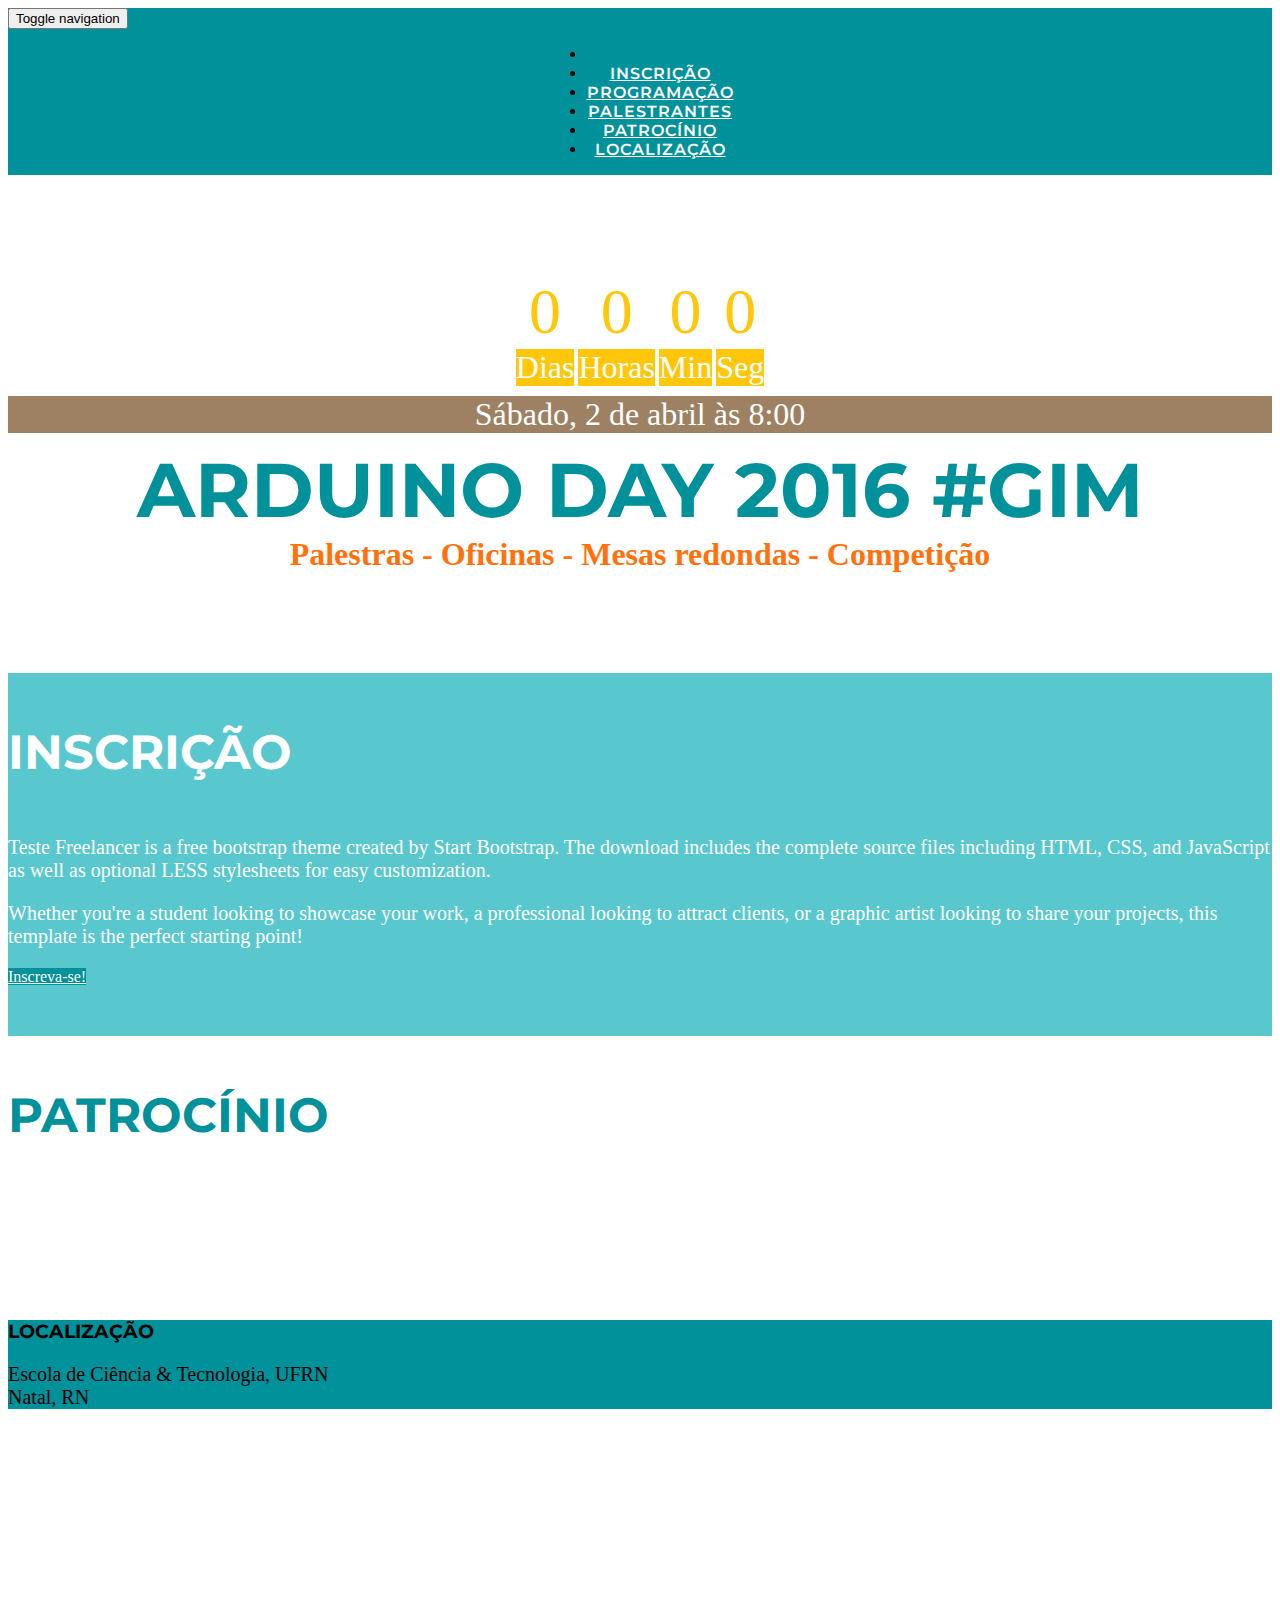
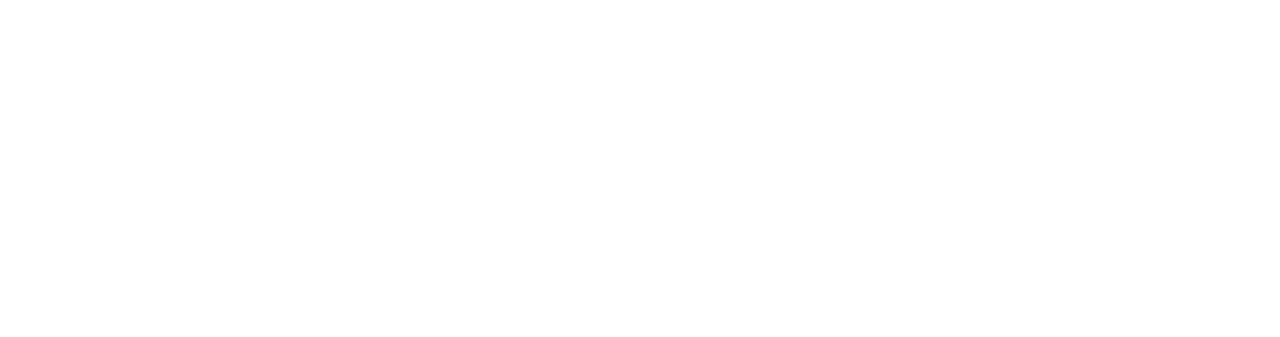
==== commit 3f77ea6d: "Inserção dos "Palestrantes"" ====
--- a/index.html
+++ b/index.html
@@ -95,6 +95,9 @@
                         <a href="#programacao">Programação</a>
                     </li>
                     <li class="page-scroll">
+                        <a href="#palestrantes">Palestrantes</a>
+                    </li>
+                    <li class="page-scroll">
                         <a href="#patrocinio">Patrocínio</a>
                     </li>
                     <li class="page-scroll">
@@ -136,7 +139,7 @@
             <div class="row">
                 <div class="col-lg-12">
                     <div class="intro-text">
-                        <span class="name">ARDUINO DAY #GIM</span>
+                        <span class="name">ARDUINO DAY 2016 #GIM</span>
                         <span class="skills">Palestras - Oficinas - Mesas redondas - Competição </span>
                     </div>
                 </div>
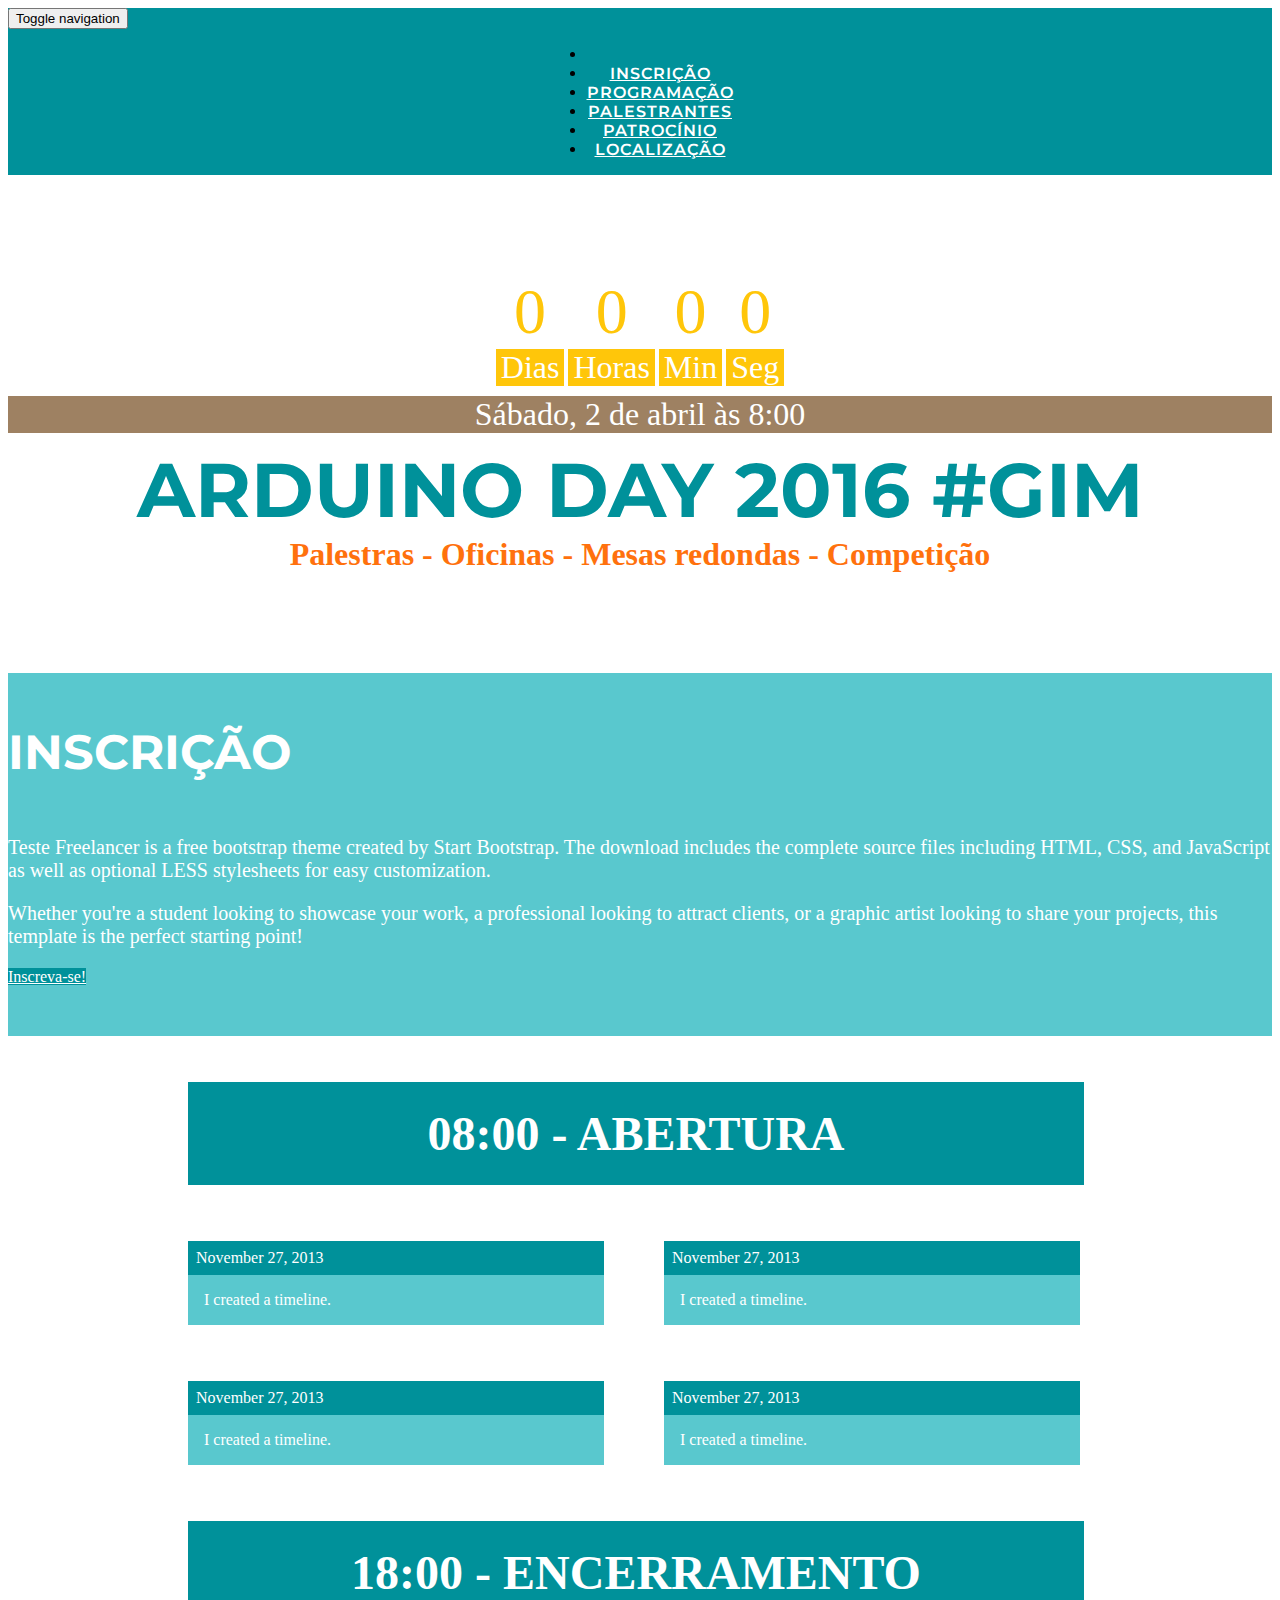
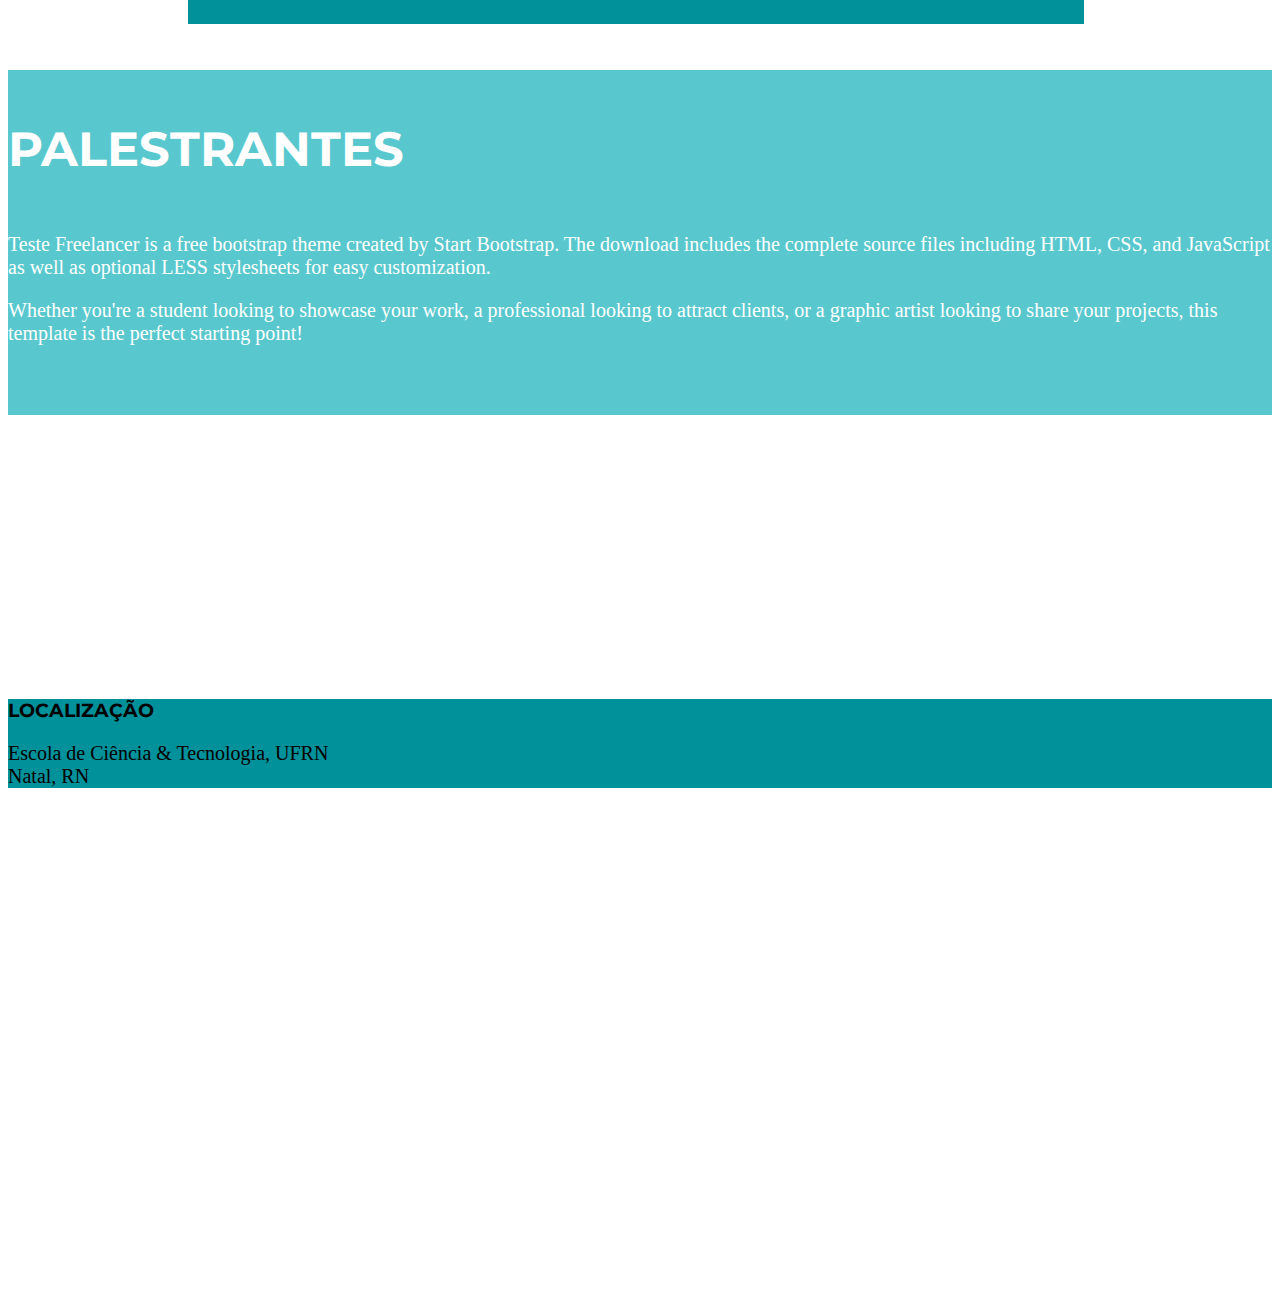
==== commit 7e549126: "Cronograma" ====
--- a/index.html
+++ b/index.html
@@ -16,6 +16,7 @@
 
     <!-- Custom CSS -->
     <link href="css/freelancer.css" rel="stylesheet">
+    <link href="css/timeline.css" rel="stylesheet">
 
     <!-- Custom Fonts -->
     <link href="font-awesome/css/font-awesome.min.css" rel="stylesheet" type="text/css">
@@ -168,6 +169,58 @@
             </div>
         </div>
     </section>
+    
+     <section class="sponsor" id="programacao">
+        <div class="container">
+                <div class='timeline' id='top'>
+                  <li class='timeline-event top' data-category=''>
+                    <div class='timeline-event-date big'>08:00 - ABERTURA</div>
+                    <img class='timeline-event-img' src=''>
+                    <div class='timeline-event-description'></div>
+                  </li>
+                  <li class='timeline-event' data-category='personal'>
+                    <div class='timeline-event-date'>November 27, 2013</div>
+                    <img class='timeline-event-img' src=''>
+                    <div class='timeline-event-description'>I created a timeline.</div>
+                  </li>
+                  <li class='timeline-event' data-category='personal'>
+                    <div class='timeline-event-date'>November 27, 2013</div>
+                    <img class='timeline-event-img' src=''>
+                    <div class='timeline-event-description'>I created a timeline.</div>
+                  </li>
+                  <li class='timeline-event' data-category='personal'>
+                    <div class='timeline-event-date'>November 27, 2013</div>
+                    <img class='timeline-event-img' src=''>
+                    <div class='timeline-event-description'>I created a timeline.</div>
+                  </li>
+                  <li class='timeline-event' data-category='personal'>
+                    <div class='timeline-event-date'>November 27, 2013</div>
+                    <img class='timeline-event-img' src=''>
+                    <div class='timeline-event-description'>I created a timeline.</div>
+                  </li>
+                  <li class='timeline-event bottom' data-category=''>
+                    <div class='timeline-event-date big'>18:00 - ENCERRAMENTO</div>
+                    <img class='timeline-event-img' src=''>
+                    <div class='timeline-event-description'></div>
+                  </li>
+                </div>
+    </section>
+    
+    <section class="success" id="palestrantes">
+        <div class="container">
+            <div class="row">
+                <div class="col-lg-12 text-center">
+                    <h2>Palestrantes</h2>
+                </div>
+            </div>
+            <div class="row">
+                <div class="col-lg-4 col-lg-offset-2">
+                    <p>Teste Freelancer is a free bootstrap theme created by Start Bootstrap. The download includes the complete source files including HTML, CSS, and JavaScript as well as optional LESS stylesheets for easy customization.</p>
+                </div>
+                <div class="col-lg-4">
+                    <p>Whether you're a student looking to showcase your work, a professional looking to attract clients, or a graphic artist looking to share your projects, this template is the perfect starting point!</p>
+        </div>
+    </section>
 
     <!-- Portfolio Grid Section -->
     <section class="sponsor" id="patrocinio">
--- a/css/freelancer.css
+++ b/css/freelancer.css
@@ -37,7 +37,8 @@
 }
 
 h2 {
-    padding-bottom: 35px; 
+    padding-bottom: 35px;
+    font-size: 10vw; 
 }
 
 hr.star-light,
@@ -199,7 +200,10 @@
 }
 
 section.sponsor {
-    color: #00919a;
+    color: #FFF;
+}
+h2.sponsor{
+    color: #59c8ce;
 }
 
 section.local {
@@ -545,6 +549,8 @@
 .l {
     background-color: #ffc60a;
     font-size: 2em;
+    padding-left: 5px;
+    padding-right: 5px;
 }
 
 .clabel {
@@ -556,4 +562,23 @@
 
 .countdown > div {
     display: inline-block;
+}
+
+@media (max-width:450px){
+    .l, .clabel {
+        font-size: 1.5em;
+        }
+    .n {
+        font-size: 3em;
+    }
+}
+
+@media (max-width: 767px) {
+  .col-sm-6 {
+    width: 40%;
+  }
+  .sponsor, .sponsor > div {
+    text-align: center;
+    display: inline-block;
+  }
 }--- a/css/timeline.css
+++ b/css/timeline.css
@@ -0,0 +1,155 @@
+* {
+  -webkit-box-sizing: border-box;
+  -moz-box-sizing: border-box;
+  box-sizing: border-box;
+  word-wrap: break-word;
+}
+
+#top{
+  background: repeating-linear-gradient(135deg, transparent 0, transparent 4px, #00919a 4px, #00919a 8px);
+  background-attachment: fixed, scroll;
+  background-size: 1em 100%, 100%;
+  background-position: 50% 0;
+  background-repeat: no-repeat;
+}
+
+.timeline {
+  margin: 0 auto;
+  max-width: 60em;
+}
+
+.timeline-heading, .timeline-subheading {
+  background: #ddd;
+  font-size: 4em;
+  padding: 1em;
+  text-align: center;
+  margin: 0;
+  font-weight: 100;
+}
+@media (max-width: 20em) {
+  .timeline-heading, .timeline-subheading {
+    font-size: 2em;
+  }
+}
+
+.timeline-subheading {
+  font-size: 1.5em;
+  font-weight: 400;
+  margin: 0;
+}
+
+.timeline-event {
+  list-style-type: none;
+  width: 50%;
+}
+
+.timeline-event {
+  display: inline-block;
+  margin: -4px;
+  padding: 2em;
+  width: 50%;
+  vertical-align: middle;
+}
+
+.timeline-event.top {
+  display: inline-block;
+  margin: -4px;
+  padding: 2em;
+  padding-top: 0px;
+  width: 50%;
+  vertical-align: middle;
+}
+
+.timeline-event.bottom{
+  display: inline-block;
+  margin: -4px;
+  padding: 2em;
+  padding-bottom: 0px;
+  width: 50%;
+  vertical-align: middle;
+}
+
+@media (max-width: 30em) {
+  .timeline-event {
+    width: 100%;
+  }
+}
+
+.timeline-event-date {
+  background: #00919a;
+  padding: .5em;
+  position: relative;
+}
+
+.timeline-event-date.big {
+  background: #00919a;
+  padding: .5em;
+  position: relative;
+}
+
+.timeline-event-date::before {
+  content: "";
+  border-color: transparent transparent transparent #59c8ce;
+  border-style: solid;
+  border-width: 1.1em;
+  display: none;
+  position: absolute;
+  right: -2em;
+  top: 0;
+}
+
+.timeline-event-img {
+  box-shadow: 0 0 4px rgba(0, 0, 0, 0.3);
+  margin: -4px;
+  position: relative;
+  width: calc(100% + 8px);
+}
+.timeline-event-img[src=""] {
+  display: none;
+}
+
+.timeline-event-description {
+  background: #59c8ce;
+  padding: 1em;
+}
+.timeline-event-description:empty {
+  display: none;
+}
+
+.timeline-event[data-category=""] {
+  display: block;
+  width: 100%;
+  overflow: hidden;
+}
+.timeline-event[data-category=""] .timeline-event-date {
+  display: block;
+  font-size: 3em;
+  text-align: center;
+  font-weight: 900;
+}
+.timeline-event[data-category=""] .timeline-event-date::before {
+  display: none;
+}
+@media (max-width: 20em) {
+  .timeline-event[data-category=""] .timeline-event-date {
+    font-size: 1.5em;
+  }
+}
+
+.timeline-top-link {
+  background: #eee;
+  border-radius: 50%;
+  font-size: 3em;
+  display: block;
+  margin: 1em auto;
+  height: 4em;
+  max-width: 4em;
+  text-align: center;
+}
+.timeline-top-link a {
+  text-decoration: none;
+  color: #30aadc;
+}
+.timeline-top-link:hover {
+  background: #def2fa;
+}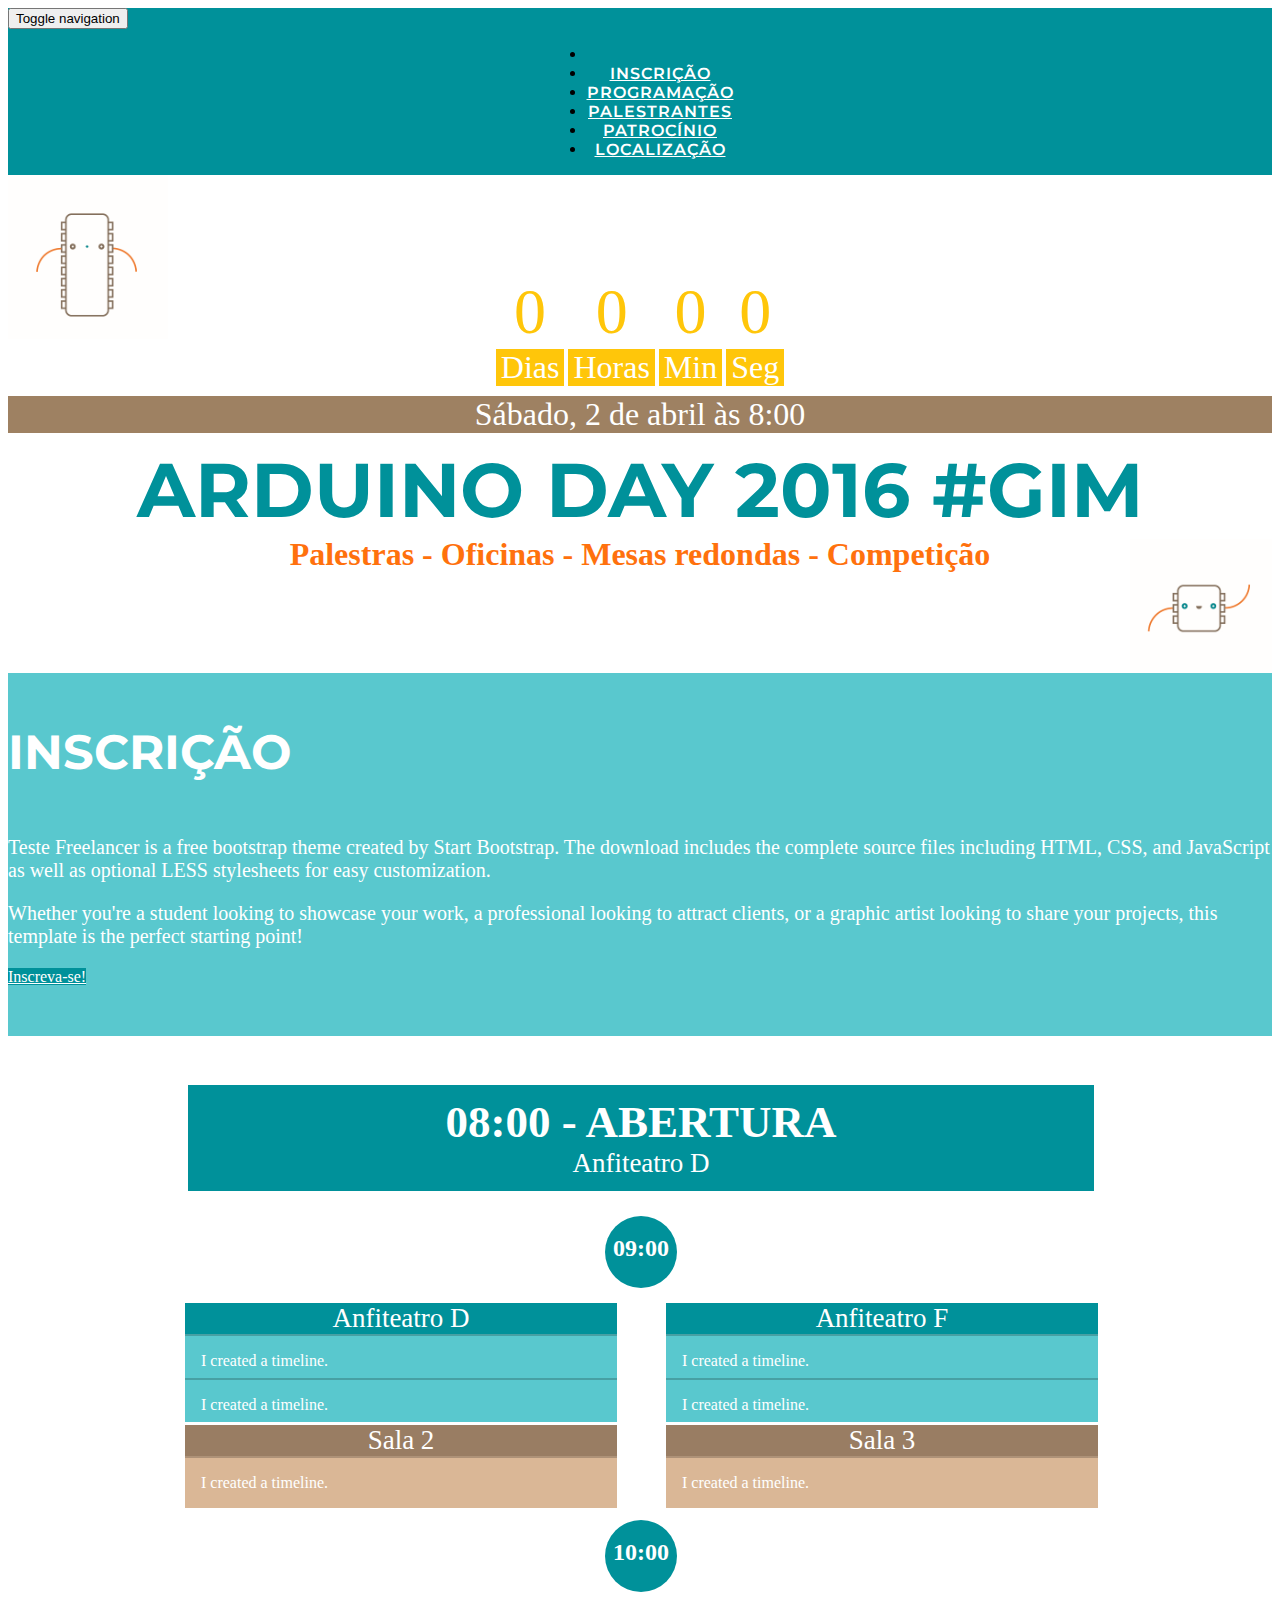
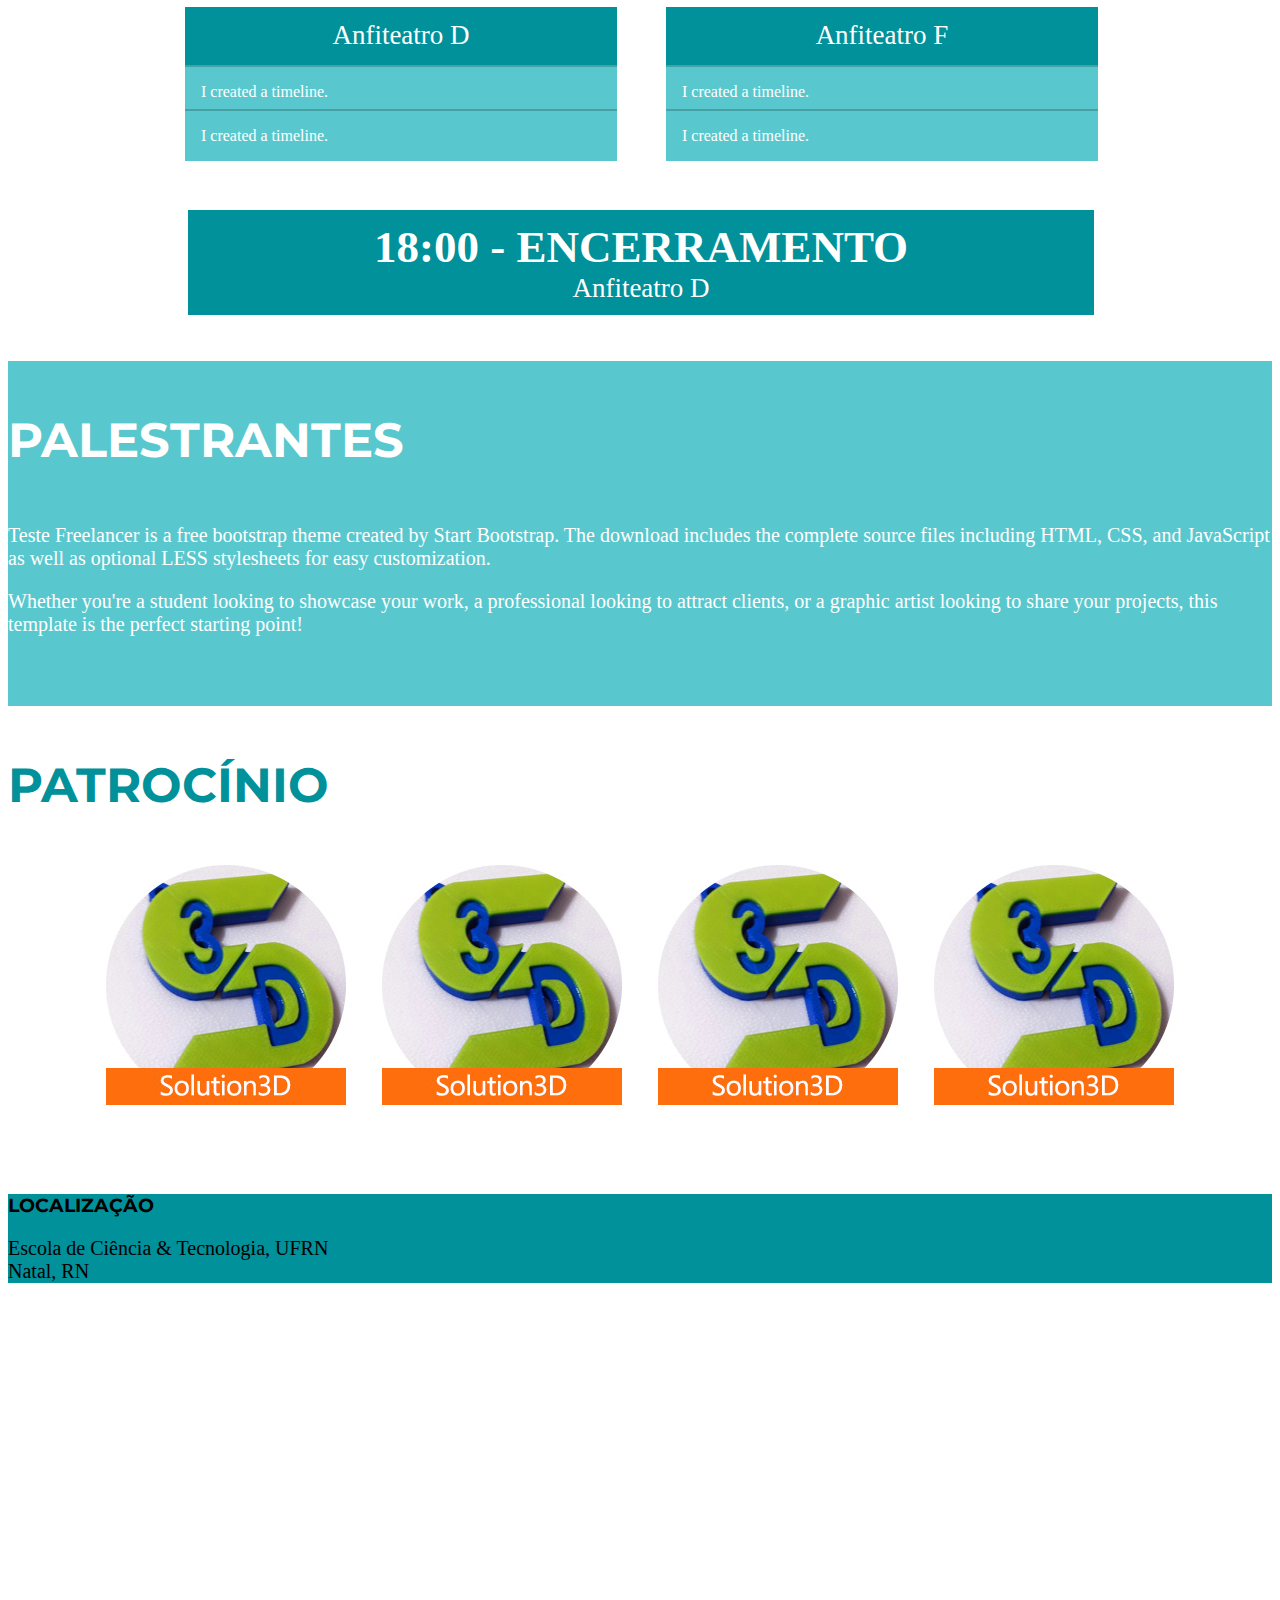
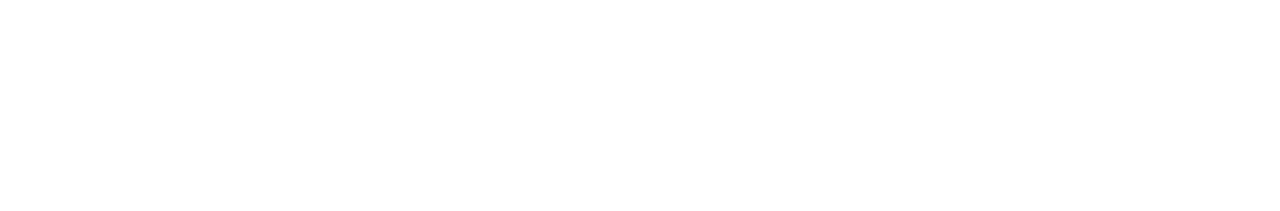
==== commit 7af59f85: "Merge pull request #1 from DaniloImparato/gh-pages" ====
--- a/index.html
+++ b/index.html
@@ -113,39 +113,39 @@
 
     <!-- Header -->
     <header>
-        <div class="container sqr">
-            <div class="row countdown">
-                <div class="nbox col-lg-2 col-lg-offset-2 text-center">
-                    <span class="n" id="dias">0</span>
-                    <span class="l">Dias</span>
-                </div>
-                <div class="nbox col-lg-2">
-                    <span class="n" id="horas">0</span>
-                    <span class="l">Horas</span>
-                </div>
-                <div class="nbox col-lg-2">
-                    <span class="n" id="min">0</span>
-                    <span class="l">Min</span>
-                </div>
-                <div class="nbox col-lg-2">
-                    <span class="n" id="seg">0</span>
-                    <span class="l">Seg</span>
-                </div>
-            </div>
-            <div class="row">
-                <div class="nbox col-lg-8 col-lg-offset-2 text-center countdown">
-                    <span class="clabel">Sábado, 2 de abril às 8:00</span>
-                </div>
-            </div>
-            <div class="row">
-                <div class="col-lg-12">
-                    <div class="intro-text">
-                        <span class="name">ARDUINO DAY 2016 #GIM</span>
-                        <span class="skills">Palestras - Oficinas - Mesas redondas - Competição </span>
-                    </div>
-                </div>
-            </div>
-        </div>
+            <div class="container">
+                <div class="row countdown">
+                    <div class="nbox col-lg-2 col-lg-offset-2 text-center">
+                        <span class="n" id="dias">0</span>
+                        <span class="l">Dias</span>
+                    </div>
+                    <div class="nbox col-lg-2">
+                        <span class="n" id="horas">0</span>
+                        <span class="l">Horas</span>
+                    </div>
+                    <div class="nbox col-lg-2">
+                        <span class="n" id="min">0</span>
+                        <span class="l">Min</span>
+                    </div>
+                    <div class="nbox col-lg-2">
+                        <span class="n" id="seg">0</span>
+                        <span class="l">Seg</span>
+                    </div>
+                </div>
+                <div class="row">
+                    <div class="nbox col-lg-8 col-lg-offset-2 text-center countdown">
+                        <span class="clabel">Sábado, 2 de abril às 8:00</span>
+                    </div>
+                </div>
+                <div class="row">
+                    <div class="col-lg-12">
+                        <div class="intro-text">
+                            <span class="name">ARDUINO DAY 2016 #GIM</span>
+                            <span class="skills">Palestras - Oficinas - Mesas redondas - Competição </span>
+                        </div>
+                    </div>
+                </div>
+            </div>
     </header>
 
     <!-- About Section -->
@@ -170,36 +170,82 @@
         </div>
     </section>
     
-     <section class="sponsor" id="programacao">
+     <section class="tl" id="programacao">
         <div class="container">
                 <div class='timeline' id='top'>
                   <li class='timeline-event top' data-category=''>
-                    <div class='timeline-event-date big'>08:00 - ABERTURA</div>
+                    <div class='timeline-event-date big'>
+                        08:00 - ABERTURA
+                        <span class="local">
+                            Anfiteatro D
+                        </span>
+                    </div>
                     <img class='timeline-event-img' src=''>
                     <div class='timeline-event-description'></div>
                   </li>
-                  <li class='timeline-event' data-category='personal'>
-                    <div class='timeline-event-date'>November 27, 2013</div>
-                    <img class='timeline-event-img' src=''>
-                    <div class='timeline-event-description'>I created a timeline.</div>
-                  </li>
-                  <li class='timeline-event' data-category='personal'>
-                    <div class='timeline-event-date'>November 27, 2013</div>
-                    <img class='timeline-event-img' src=''>
-                    <div class='timeline-event-description'>I created a timeline.</div>
-                  </li>
-                  <li class='timeline-event' data-category='personal'>
-                    <div class='timeline-event-date'>November 27, 2013</div>
-                    <img class='timeline-event-img' src=''>
-                    <div class='timeline-event-description'>I created a timeline.</div>
-                  </li>
-                  <li class='timeline-event' data-category='personal'>
-                    <div class='timeline-event-date'>November 27, 2013</div>
+                  <li class='timeline-event' data-category='time'>
+                    <div class='timeline-event-date big'>
+                        <div pan class="time">09:00</div>
+                    </div>
+                  </li>
+                  <li class='timeline-event' data-category='personal'>
+                    <img class='timeline-event-img' src=''>
+                    <div class="timeline-event-date local">Anfiteatro D</div>
+                    <div class='timeline-event-description'>I created a timeline.</div>
+                  </li>
+                  <li class='timeline-event' data-category='personal'>
+                    <img class='timeline-event-img' src=''>
+                    <div class="timeline-event-date local">Anfiteatro F</div>
+                    <div class='timeline-event-description'>I created a timeline.</div>
+                  </li>
+                  <li class='timeline-event' data-category='personal'>
+                    <img class='timeline-event-img' src=''>
+                    <div class='timeline-event-description'>I created a timeline.</div>
+                  </li>
+                  <li class='timeline-event' data-category='personal'>
+                    <img class='timeline-event-img' src=''>
+                    <div class='timeline-event-description'>I created a timeline.</div>
+                  </li>
+                  <li class='timeline-event' data-category='oficina'>
+                    <img class='timeline-event-img' src=''>
+                    <div class="timeline-event-date local">Sala 2</div>
+                    <div class='timeline-event-description'>I created a timeline.</div>
+                  </li>
+                  <li class='timeline-event' data-category='oficina'>
+                    <img class='timeline-event-img' src=''>
+                    <div class="timeline-event-date local">Sala 3</div>
+                    <div class='timeline-event-description'>I created a timeline.</div>
+                  </li>
+                  <li class='timeline-event' data-category='time'>
+                    <div class='timeline-event-date big'>
+                        <div pan class="time">10:00</div>
+                    </div>
+                  </li>
+                  <li class='timeline-event' data-category='personal'>
+                    <img class='timeline-event-img' src=''>
+                    <div class="timeline-event-date">Anfiteatro D</div>
+                    <div class='timeline-event-description'>I created a timeline.</div>
+                  </li>
+                  <li class='timeline-event' data-category='personal'>
+                    <img class='timeline-event-img' src=''>
+                    <div class="timeline-event-date">Anfiteatro F</div>
+                    <div class='timeline-event-description'>I created a timeline.</div>
+                  </li>
+                  <li class='timeline-event' data-category='personal'>
+                    <img class='timeline-event-img' src=''>
+                    <div class='timeline-event-description'>I created a timeline.</div>
+                  </li>
+                  <li class='timeline-event' data-category='personal'>
                     <img class='timeline-event-img' src=''>
                     <div class='timeline-event-description'>I created a timeline.</div>
                   </li>
                   <li class='timeline-event bottom' data-category=''>
-                    <div class='timeline-event-date big'>18:00 - ENCERRAMENTO</div>
+                    <div class='timeline-event-date big'>
+                        18:00 - ENCERRAMENTO
+                        <span class="local">
+                            Anfiteatro D
+                        </span>
+                    </div>
                     <img class='timeline-event-img' src=''>
                     <div class='timeline-event-description'></div>
                   </li>
@@ -230,18 +276,18 @@
                     <h2>Patrocínio</h2>
                 </div>
             </div>
-            <div class="row sponsor">
-                <div class="col-sm-6 portfolio-item">
-                    <img src="img/portfolio/cabin.png" class="img-responsive" alt="">
-                </div>
-                <div class="col-sm-6 portfolio-item">
-                    <img src="img/portfolio/cake.png" class="img-responsive" alt="">
-                </div>
-                <div class="col-sm-6 portfolio-item">
-                    <img src="img/portfolio/circus.png" class="img-responsive" alt="">
-                </div>
-                <div class="col-sm-6 portfolio-item">
-                    <img src="img/portfolio/game.png" class="img-responsive" alt="">
+            <div style="text-align:center;">
+                <div class="sponsor-box">
+                    <img src="img/sponsor/1.jpg" class="sponsor-img" alt="">
+                </div>
+                <div class="sponsor-box">
+                    <img src="img/sponsor/1.jpg" class="sponsor-img" alt="">
+                </div>
+                <div class="sponsor-box">
+                    <img src="img/sponsor/1.jpg" class="sponsor-img" alt="">
+                </div>
+                <div class="sponsor-box">
+                    <img src="img/sponsor/1.jpg" class="sponsor-img" alt="">
                 </div>
             </div>
         </div>
--- a/css/freelancer.css
+++ b/css/freelancer.css
@@ -3,6 +3,23 @@
  * Code licensed under the Apache License v2.0.
  * For details, see http://www.apache.org/licenses/LICENSE-2.0.
  */
+
+@keyframes aniOne {
+    from {
+        background-position: 0 -125px, 100% 135%, 0 0;
+    }
+    to {
+        background-position: 0 145%, 100% -35%, 112px 112px;
+    }
+}
+@keyframes aniTwo {
+    from {
+        background-position: 100px -125px, calc(100% - 100px) 135%, 0 0;
+    }
+    to {
+        background-position: 100px 145%, calc(100% - 100px) -35%, 112px 112px;
+    }
+}
 
 body {
     overflow-x: hidden;
@@ -84,22 +101,34 @@
     margin: 0 auto;
 }
 
+.head {
+    overflow: hidden;
+}
+
 header {
     text-align: center;
     color: #fff;
     background: #fff;
-    background-image: url("../img/adbg.svg");
-    background-repeat: repeat;
+    background-image: url("../img/gdg1.png"), url("../img/gdg2.png"), url("../img/adbg.svg");
+    background-position: left top, right bottom, center bottom;
+    background-repeat: no-repeat, no-repeat, repeat;
+
+    -webkit-animation: aniOne 8s steps(6000) infinite;
+    animation-direction:  alternate-reverse,  alternate-reverse,  normal;
+}
+
+@media(min-width: 1300px){
+    header {
+        background-position: 100px top, 100% bottom, center bottom;
+
+        -webkit-animation: aniTwo 8s steps(6000) infinite;
+        animation-direction:  alternate-reverse,  alternate-reverse,  normal;
+    }
 }
 
 header .container {
     padding-top: 100px;
     padding-bottom: 50px;
-}
-
-header img {
-    display: block;
-    margin: 0 auto 20px;
 }
 
 header .intro-text .name {
@@ -199,8 +228,11 @@
     background: #59c8ce;
 }
 
+section.tl {
+    color: #FFF;
+}
 section.sponsor {
-    color: #FFF;
+    color: #00919a;
 }
 h2.sponsor{
     color: #59c8ce;
@@ -232,6 +264,15 @@
 #portfolio .portfolio-item {
     right: 0;
     margin: 0 0 15px;
+}
+
+.sponsor-img {
+
+}
+
+.sponsor-box {
+    display: inline-block;
+    padding: 1em;
 }
 
 #portfolio .portfolio-item .portfolio-link {
@@ -577,6 +618,9 @@
   .col-sm-6 {
     width: 40%;
   }
+  .col-sm-3 {
+    width: 25%;
+  }
   .sponsor, .sponsor > div {
     text-align: center;
     display: inline-block;
--- a/css/timeline.css
+++ b/css/timeline.css
@@ -18,26 +18,6 @@
   max-width: 60em;
 }
 
-.timeline-heading, .timeline-subheading {
-  background: #ddd;
-  font-size: 4em;
-  padding: 1em;
-  text-align: center;
-  margin: 0;
-  font-weight: 100;
-}
-@media (max-width: 20em) {
-  .timeline-heading, .timeline-subheading {
-    font-size: 2em;
-  }
-}
-
-.timeline-subheading {
-  font-size: 1.5em;
-  font-weight: 400;
-  margin: 0;
-}
-
 .timeline-event {
   list-style-type: none;
   width: 50%;
@@ -46,45 +26,73 @@
 .timeline-event {
   display: inline-block;
   margin: -4px;
-  padding: 2em;
+  margin-left: 1px;
+  padding: 0px 1.5em 0px 1.5em;
   width: 50%;
   vertical-align: middle;
 }
 
 .timeline-event.top {
-  display: inline-block;
-  margin: -4px;
-  padding: 2em;
   padding-top: 0px;
-  width: 50%;
-  vertical-align: middle;
+  padding-bottom: .5em;
 }
 
 .timeline-event.bottom{
-  display: inline-block;
-  margin: -4px;
-  padding: 2em;
+  padding-top: 3em;
   padding-bottom: 0px;
-  width: 50%;
-  vertical-align: middle;
-}
-
-@media (max-width: 30em) {
-  .timeline-event {
-    width: 100%;
-  }
 }
 
 .timeline-event-date {
   background: #00919a;
   padding: .5em;
   position: relative;
+  border-top: solid;
+  text-align: center;
+  font-size: 4.5vmin;
+  font-weight: 500;
+}
+.timeline-event-date.local {
+  padding: 0px;
+}
+
+.aud {
+  color: #00919a;
+  padding: .5em;
+  padding-bottom: 0px;
+  position: relative;
+  font-size: 1.25em;
+  font-weight: 700;
 }
 
 .timeline-event-date.big {
   background: #00919a;
-  padding: .5em;
-  position: relative;
+  padding: .25em .5em .25em .5em;
+  position: relative;
+}
+
+span.local{
+  display: block;
+  font-size: 4vmin;
+  font-weight: 500;
+  padding: 0px;
+}
+
+.timeline-event[data-category="time"] > .timeline-event-date.big {
+  background: transparent;
+  position: relative;
+  border: 0px;
+}
+
+.timeline-event-date div.time {
+  width: 3em;
+  height: 3em;
+  margin-right: auto;
+  margin-left: auto;
+  border-radius: 50%;
+  background: #00919a;
+  padding: 0px;
+  font-size: .75em;
+  line-height: 65px;
 }
 
 .timeline-event-date::before {
@@ -111,15 +119,39 @@
 .timeline-event-description {
   background: #59c8ce;
   padding: 1em;
+  box-sizing: border-box;
+  border-top: 2px solid rgba(0, 0, 0, .2);
 }
 .timeline-event-description:empty {
   display: none;
 }
 
-.timeline-event[data-category=""] {
+.timeline-event[data-category="time"] {
   display: block;
   width: 100%;
   overflow: hidden;
+  padding: .75em 0px .75em 0px;
+}
+
+.timeline-event[data-category="oficina"] .timeline-event-date {
+  background: #997d63;
+}
+.timeline-event[data-category="oficina"] .timeline-event-description {
+  background: #dab796;
+}
+
+.timeline-event[data-category="time"] .timeline-event-date {
+  display: block;
+  font-size: 2em;
+  text-align: center;
+  font-weight: 900;
+}
+
+.timeline-event[data-category=""] {
+  display: block;
+  width: 100%;
+  overflow: hidden;
+  font-size: 2vmin;
 }
 .timeline-event[data-category=""] .timeline-event-date {
   display: block;
@@ -127,13 +159,26 @@
   text-align: center;
   font-weight: 900;
 }
+
+@media (min-width: 500px){
+  span.local {
+    font-size: 3vmin;
+  }
+  .timeline-event[data-category=""] .timeline-event-date {
+    font-size: 2.5em;
+  }
+  .timeline-event-date {
+    font-size: 3vmin;
+  }
+}
+@media (min-width: 800px){
+  .timeline-event-date {
+    font-size: 3vmin;
+  }
+}
+
 .timeline-event[data-category=""] .timeline-event-date::before {
   display: none;
-}
-@media (max-width: 20em) {
-  .timeline-event[data-category=""] .timeline-event-date {
-    font-size: 1.5em;
-  }
 }
 
 .timeline-top-link {
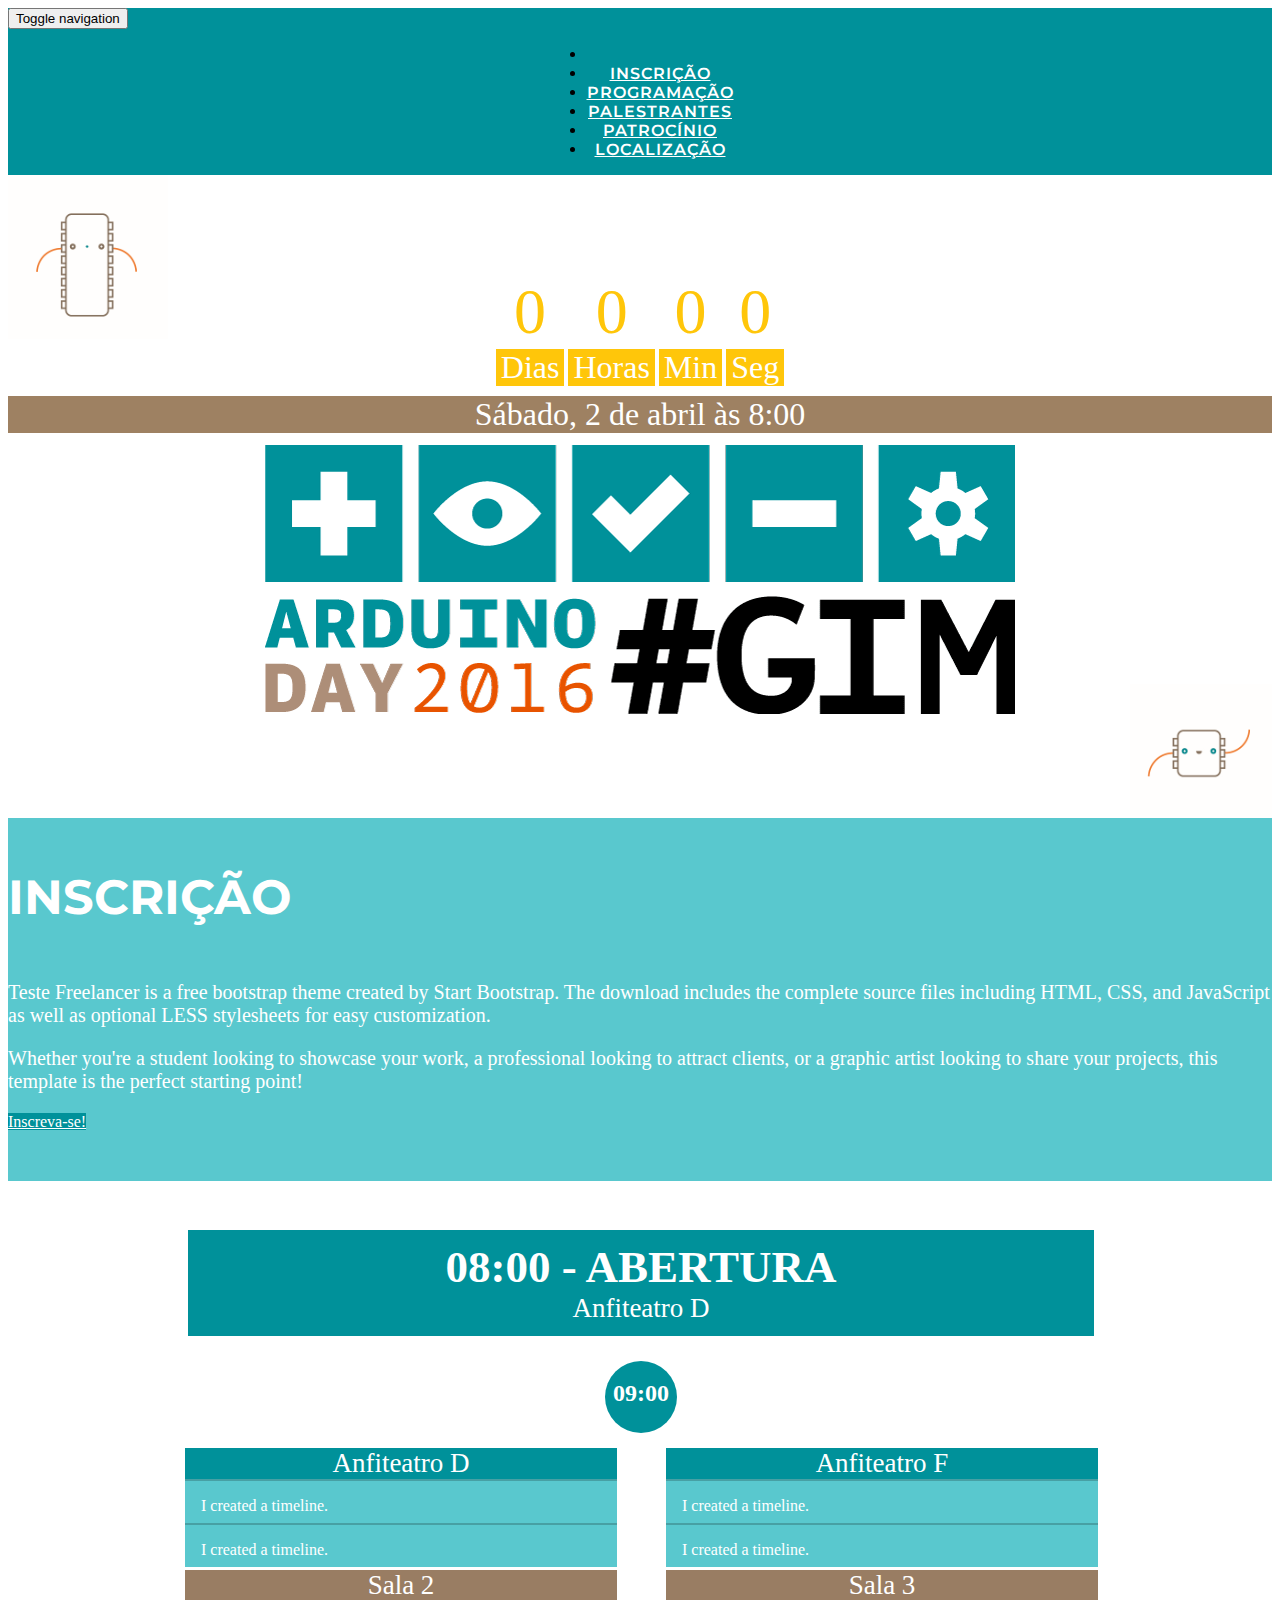
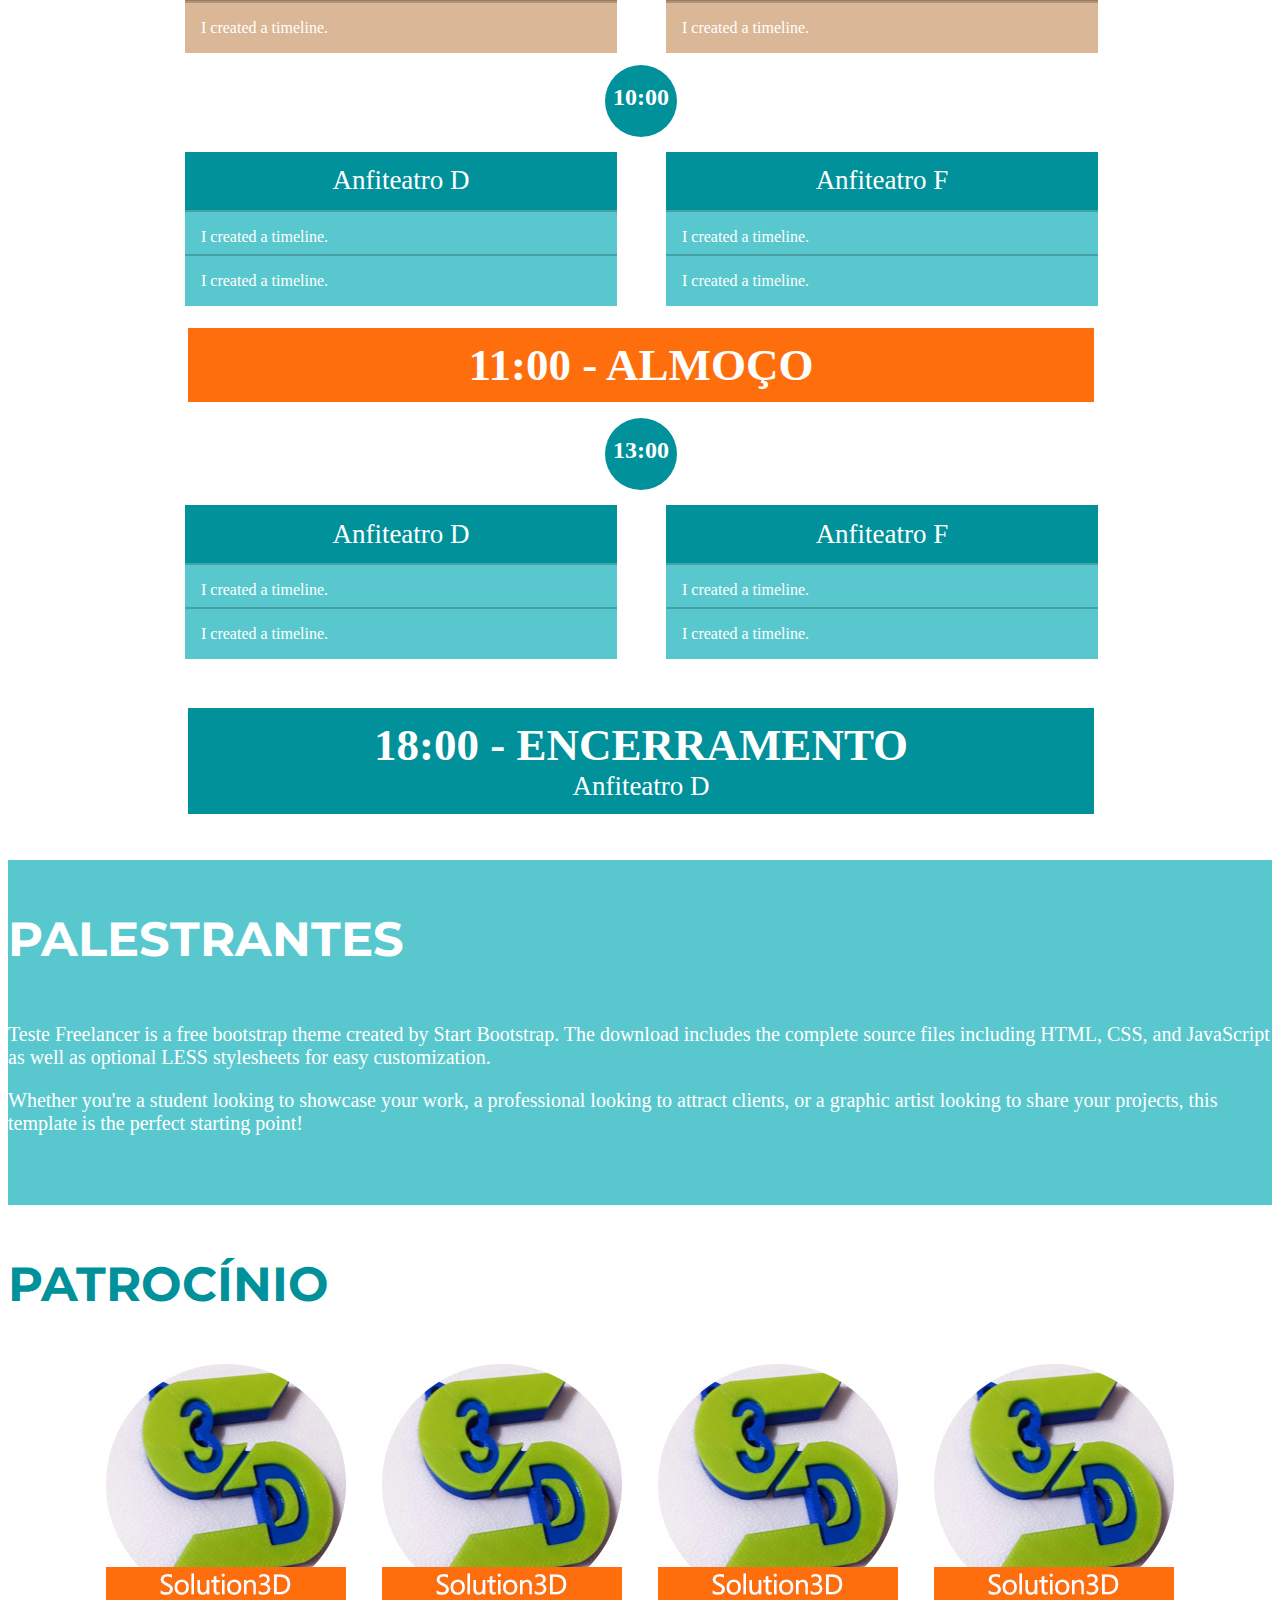
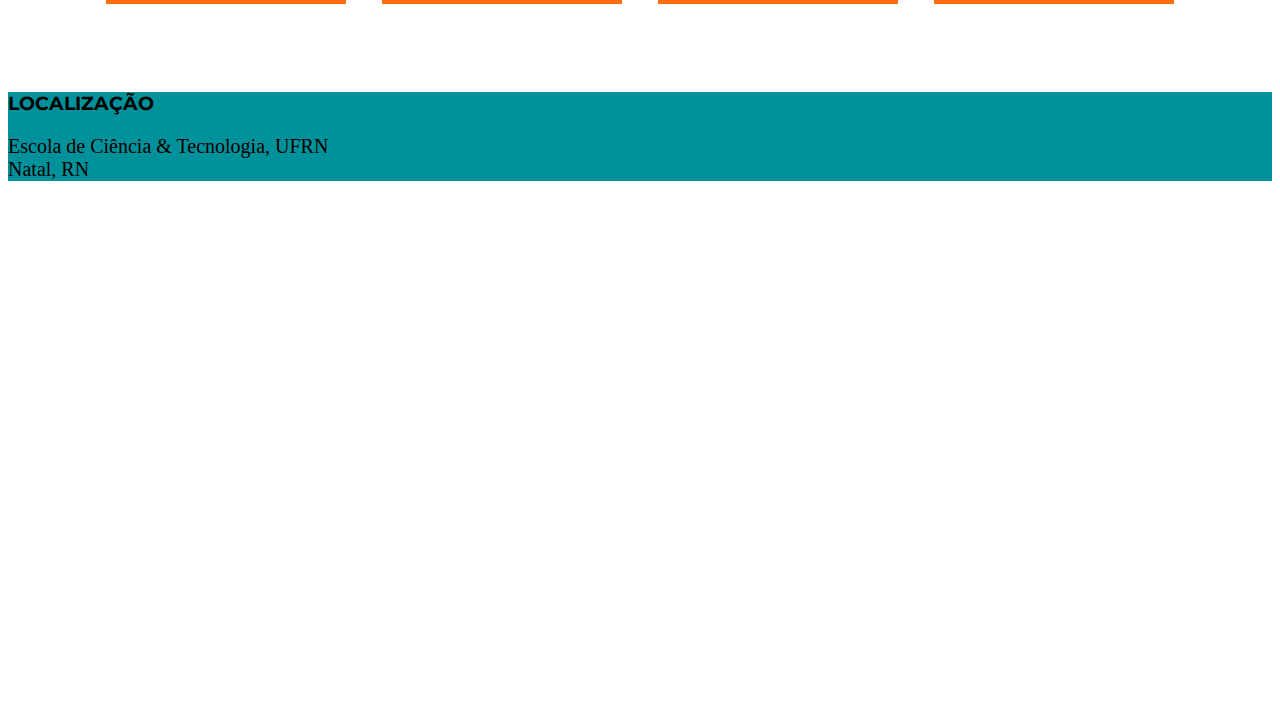
==== commit f69b0d7e: "Animaton + Timeline" ====
--- a/index.html
+++ b/index.html
@@ -139,10 +139,13 @@
                 </div>
                 <div class="row">
                     <div class="col-lg-12">
+                        <img class="header-img" src="img/site_header.png"></img>
+                        <!--
                         <div class="intro-text">
                             <span class="name">ARDUINO DAY 2016 #GIM</span>
                             <span class="skills">Palestras - Oficinas - Mesas redondas - Competição </span>
                         </div>
+                        -->
                     </div>
                 </div>
             </div>
@@ -219,6 +222,35 @@
                   <li class='timeline-event' data-category='time'>
                     <div class='timeline-event-date big'>
                         <div pan class="time">10:00</div>
+                    </div>
+                  </li>
+                  <li class='timeline-event' data-category='personal'>
+                    <img class='timeline-event-img' src=''>
+                    <div class="timeline-event-date">Anfiteatro D</div>
+                    <div class='timeline-event-description'>I created a timeline.</div>
+                  </li>
+                  <li class='timeline-event' data-category='personal'>
+                    <img class='timeline-event-img' src=''>
+                    <div class="timeline-event-date">Anfiteatro F</div>
+                    <div class='timeline-event-description'>I created a timeline.</div>
+                  </li>
+                  <li class='timeline-event' data-category='personal'>
+                    <img class='timeline-event-img' src=''>
+                    <div class='timeline-event-description'>I created a timeline.</div>
+                  </li>
+                  <li class='timeline-event' data-category='personal'>
+                    <img class='timeline-event-img' src=''>
+                    <div class='timeline-event-description'>I created a timeline.</div>
+                  </li>
+                  <li class='timeline-event mid' data-category=''>
+                    <div class='timeline-event-date big almoco'>
+                        11:00 - ALMOÇO
+                    </div>
+                    <img class='timeline-event-img' src=''>
+                    <div class='timeline-event-description'></div>
+                  </li><li class='timeline-event' data-category='time'>
+                    <div class='timeline-event-date big'>
+                        <div pan class="time">13:00</div>
                     </div>
                   </li>
                   <li class='timeline-event' data-category='personal'>
--- a/css/freelancer.css
+++ b/css/freelancer.css
@@ -14,10 +14,16 @@
 }
 @keyframes aniTwo {
     from {
-        background-position: 100px -125px, calc(100% - 100px) 135%, 0 0;
+        background-position: 100px 100px, 90% 95%, 0 0;
+        background-position: 100px 100px, -webkit-calc(100% - 100px) -webkit-calc(100% - 50px), 0 0;
+        background-position: 100px 100px, -moz-calc(100% - 100px) -moz-calc(100% - 50px), 0 0;
+        background-position: 100px 100px, calc(100% - 100px) calc(100% - 50px), 0 0;
     }
     to {
-        background-position: 100px 145%, calc(100% - 100px) -35%, 112px 112px;
+        background-position: 100px 90%, 90% 110%, 112px 112px;
+        background-position: 100px -webkit-calc(100% - 25px), -webkit-calc(100% - 100px) -webkit-calc(0% + 100px), 112px 112px;
+        background-position: 100px -moz-calc(100% - 25px), -moz-calc(100% - 100px) -moz-calc(0% + 100px), 112px 112px;
+        background-position: 100px calc(100% - 25px), calc(100% - 100px) calc(0% + 100px), 112px 112px;
     }
 }
 
@@ -101,6 +107,11 @@
     margin: 0 auto;
 }
 
+.header-img {
+    width: 100%;
+    max-width: 750px;
+}
+
 .head {
     overflow: hidden;
 }
@@ -113,16 +124,24 @@
     background-position: left top, right bottom, center bottom;
     background-repeat: no-repeat, no-repeat, repeat;
 
-    -webkit-animation: aniOne 8s steps(6000) infinite;
-    animation-direction:  alternate-reverse,  alternate-reverse,  normal;
+    animation: aniOne 3s steps(6000) infinite alternate-reverse;
+    -webkit-animation: aniOne 3s steps(6000) infinite alternate-reverse;
+    -moz-animation: aniOne 3s steps(6000) infinite alternate-reverse;
+    animation-timing-function: ease-in-out;
+    -webkit-animation-timing-function: ease-in-out;
+    -moz-animation-timing-function: ease-in-out;
 }
 
 @media(min-width: 1300px){
     header {
         background-position: 100px top, 100% bottom, center bottom;
 
-        -webkit-animation: aniTwo 8s steps(6000) infinite;
-        animation-direction:  alternate-reverse,  alternate-reverse,  normal;
+        animation: aniTwo 2s steps(6000) infinite alternate-reverse;
+        -webkit-animation: aniTwo 2s steps(6000) infinite alternate-reverse;
+        -moz-animation: aniTwo 2s steps(6000) infinite alternate-reverse;
+        animation-timing-function: ease-in-out;
+        -webkit-animation-timing-function: ease-in-out;
+        -moz-animation-timing-function: ease-in-out;
     }
 }
 
@@ -625,4 +644,10 @@
     text-align: center;
     display: inline-block;
   }
+}
+
+@media (max-width: 590px){
+    .sponsor-img {
+        width: 22vmax;
+    }
 }--- a/css/timeline.css
+++ b/css/timeline.css
@@ -42,6 +42,10 @@
   padding-bottom: 0px;
 }
 
+.timeline-event.mid{
+  padding-top: 1.5em;
+}
+
 .timeline-event-date {
   background: #00919a;
   padding: .5em;
@@ -68,6 +72,10 @@
   background: #00919a;
   padding: .25em .5em .25em .5em;
   position: relative;
+}
+
+.timeline-event-date.big.almoco {
+  background: #ff6e0d;
 }
 
 span.local{
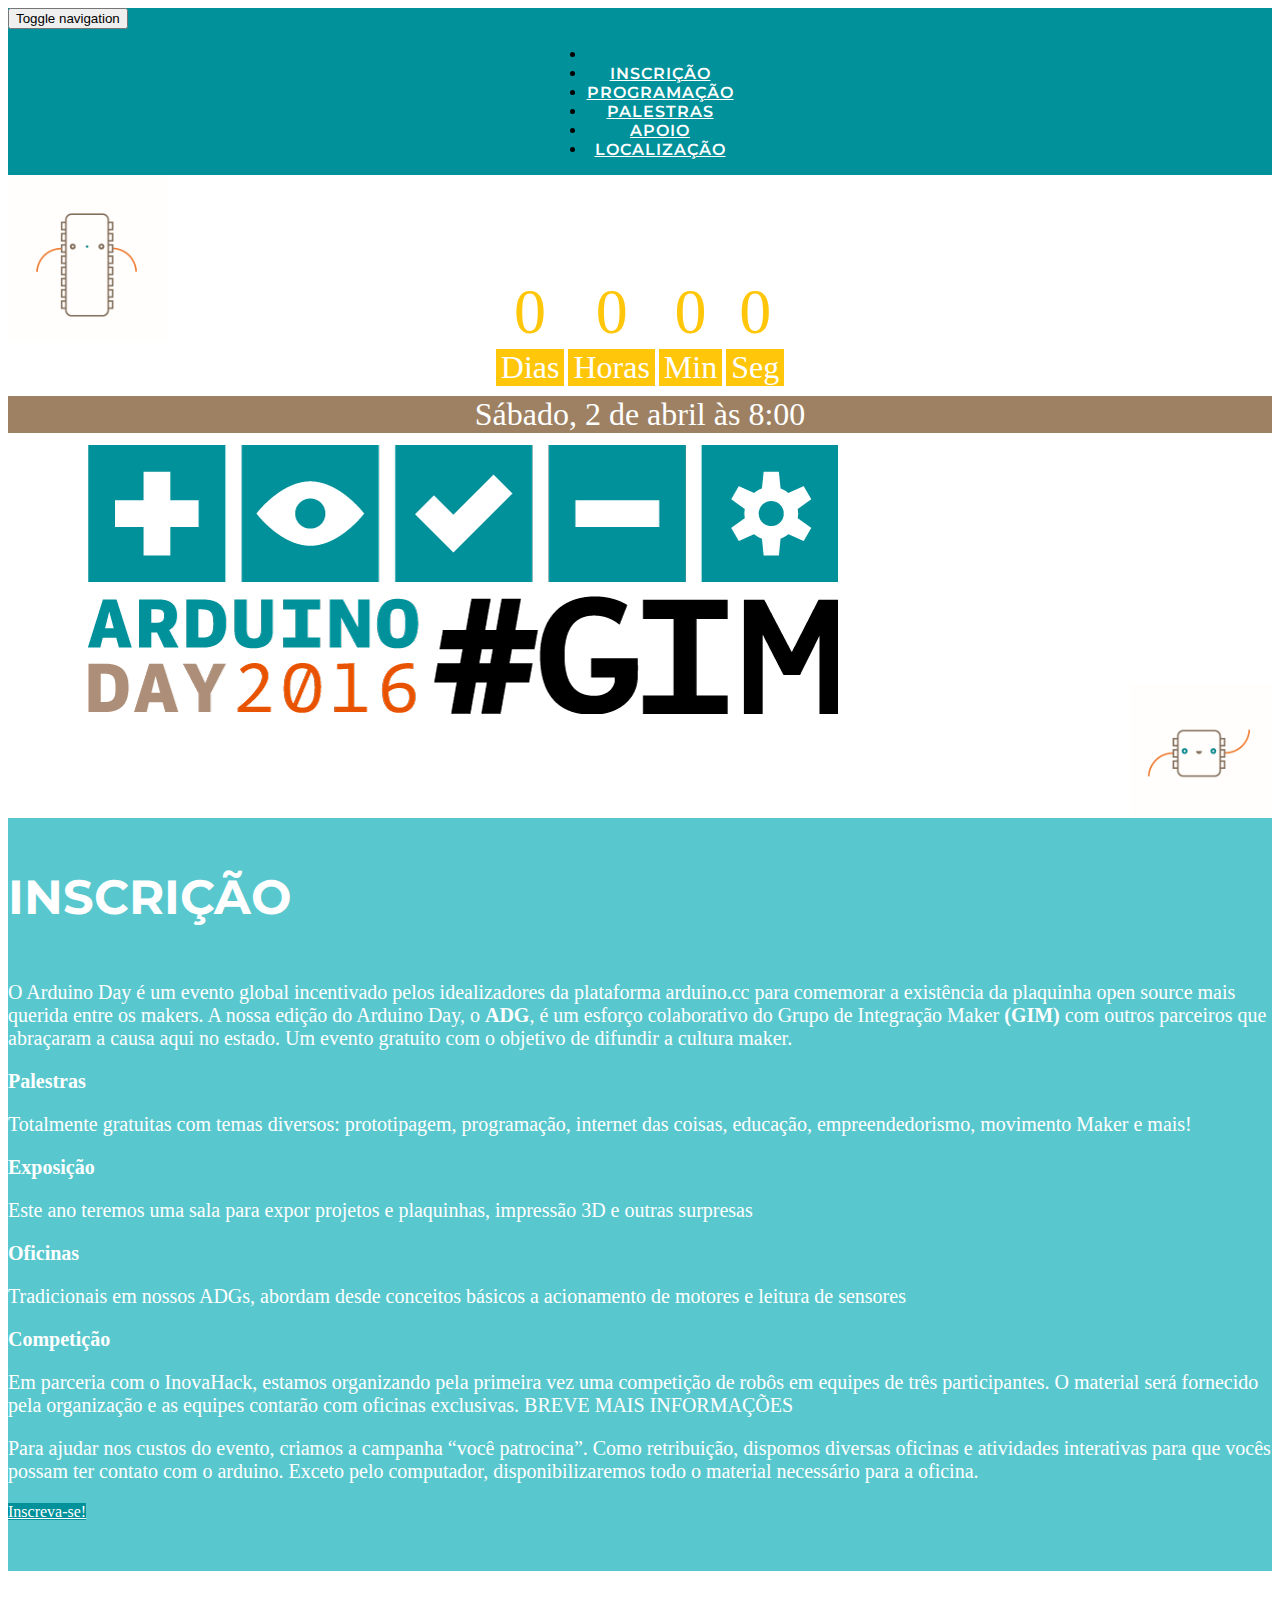
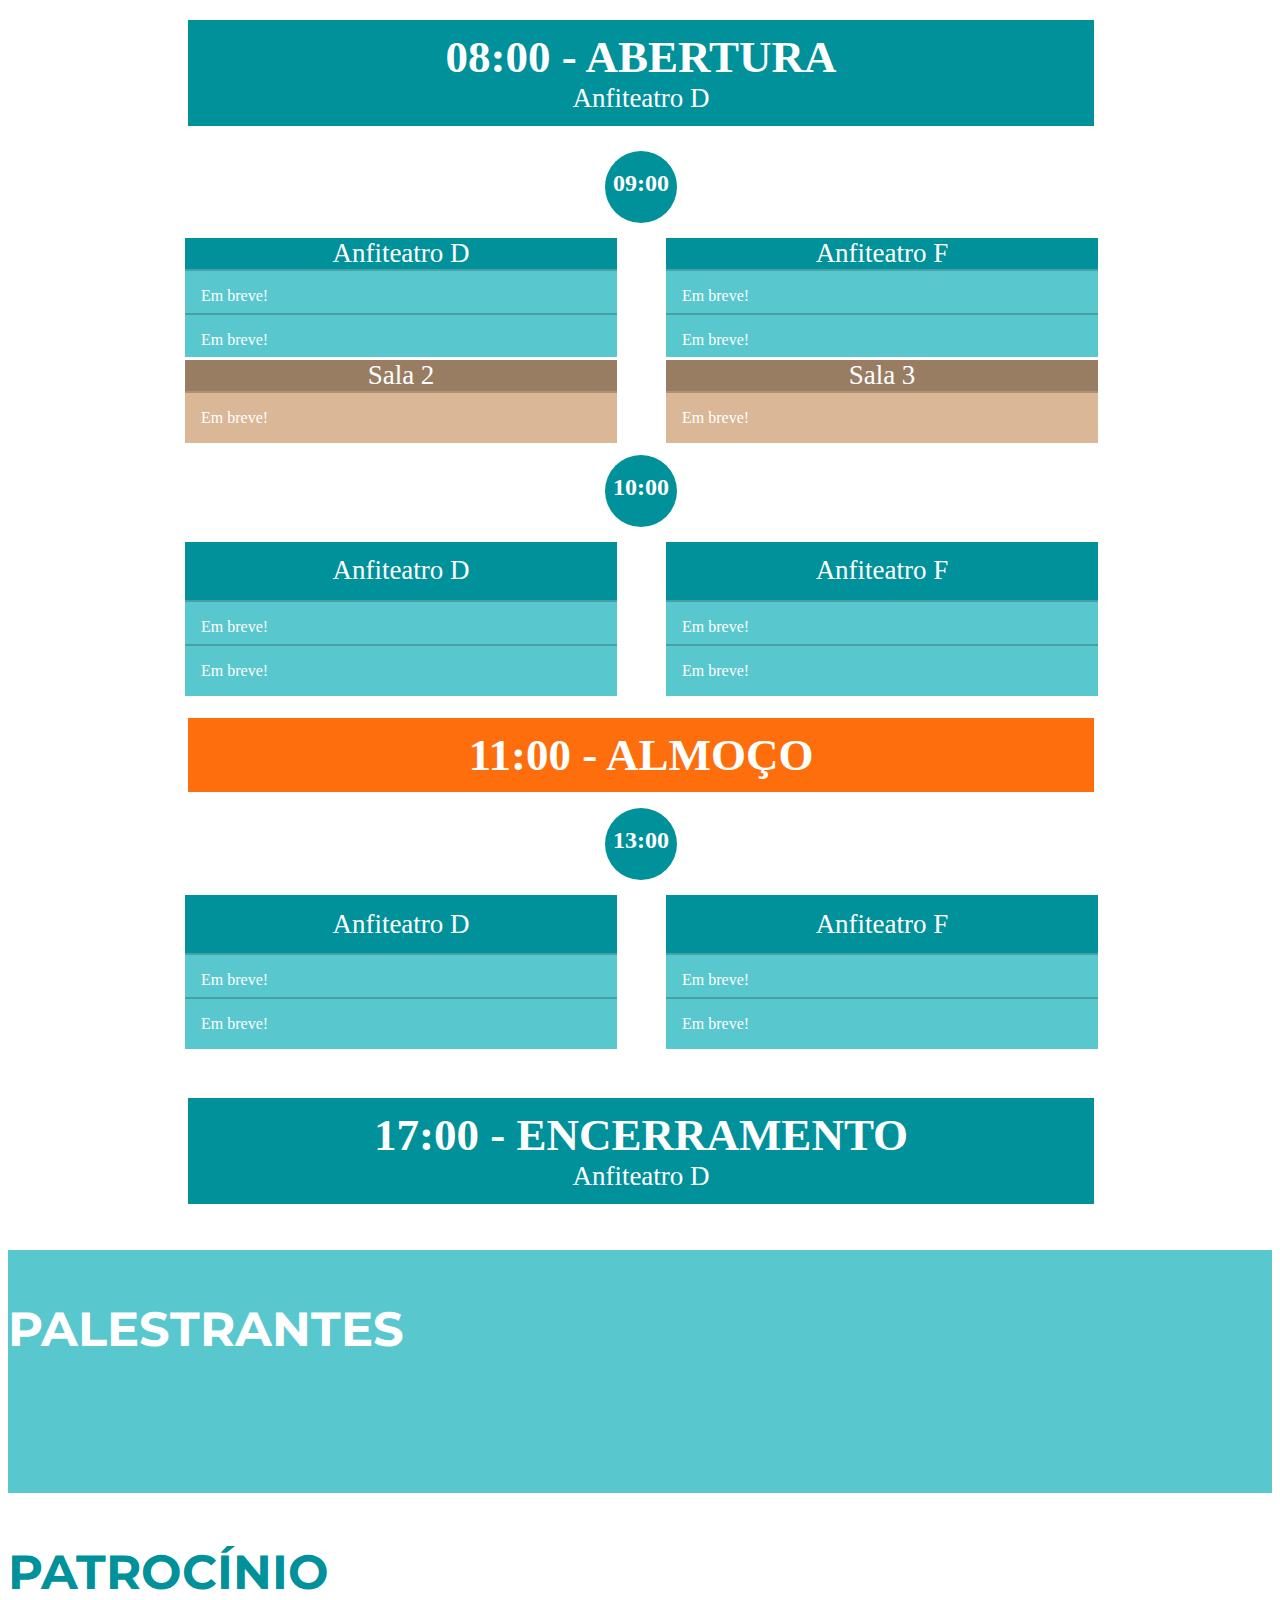
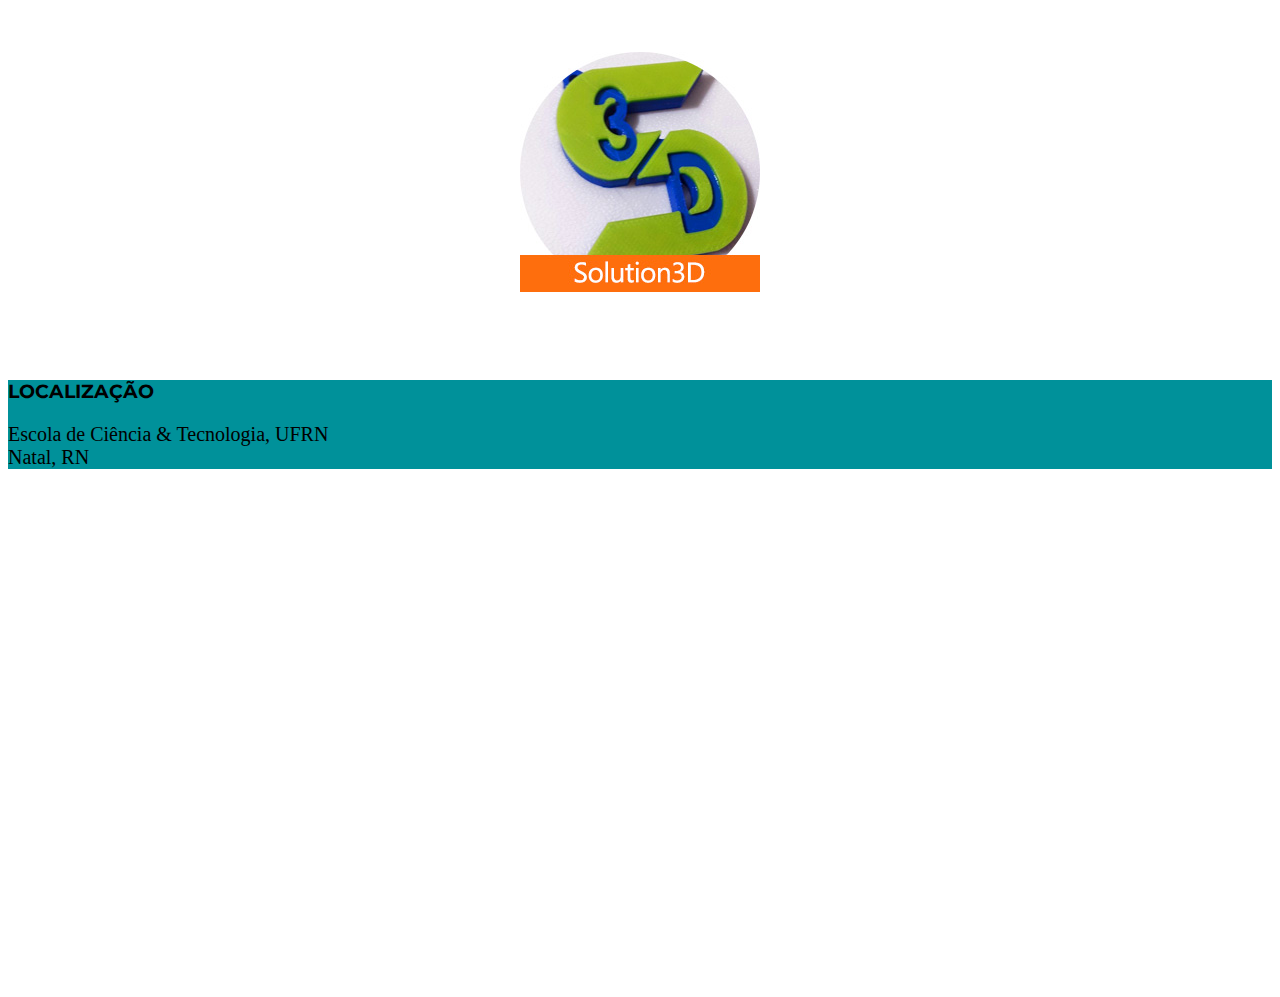
==== commit fe70400e: "Merge remote-tracking branch 'origin/gh-pages' into gh-pages" ====
--- a/index.html
+++ b/index.html
@@ -96,10 +96,10 @@
                         <a href="#programacao">Programação</a>
                     </li>
                     <li class="page-scroll">
-                        <a href="#palestrantes">Palestrantes</a>
-                    </li>
-                    <li class="page-scroll">
-                        <a href="#patrocinio">Patrocínio</a>
+                        <a href="#palestrantes">Palestras</a>
+                    </li>
+                    <li class="page-scroll">
+                        <a href="#patrocinio">Apoio</a>
                     </li>
                     <li class="page-scroll">
                         <a href="#local">Localização</a>
@@ -140,12 +140,15 @@
                 <div class="row">
                     <div class="col-lg-12">
                         <img class="header-img" src="img/site_header.png"></img>
+<<<<<<< HEAD
+=======
                         <!--
                         <div class="intro-text">
-                            <span class="name">ARDUINO DAY 2016 #GIM</span>
+                            <span class="name">ARDUINO DAY 2016 #GIM.</span>
                             <span class="skills">Palestras - Oficinas - Mesas redondas - Competição </span>
                         </div>
                         -->
+>>>>>>> origin/gh-pages
                     </div>
                 </div>
             </div>
@@ -160,12 +163,37 @@
                 </div>
             </div>
             <div class="row">
-                <div class="col-lg-4 col-lg-offset-2">
-                    <p>Teste Freelancer is a free bootstrap theme created by Start Bootstrap. The download includes the complete source files including HTML, CSS, and JavaScript as well as optional LESS stylesheets for easy customization.</p>
-                </div>
-                <div class="col-lg-4">
-                    <p>Whether you're a student looking to showcase your work, a professional looking to attract clients, or a graphic artist looking to share your projects, this template is the perfect starting point!</p>
-                </div>
+                <div class="col-lg-8 col-lg-offset-2">
+                    <p>O Arduino Day é um evento global incentivado pelos idealizadores da plataforma arduino.cc para comemorar a existência da plaquinha open source mais querida entre os makers. A nossa edição do Arduino Day, o <b>ADG</b>, é um esforço colaborativo do Grupo de Integração Maker <b>(GIM)</b> com outros parceiros que abraçaram a causa aqui no estado. Um evento gratuito com o objetivo de difundir a cultura maker.</p>
+                </div>
+                <div class="col-lg-2 col-lg-offset-2">
+                    <p><b>Palestras</b></p>
+                </div>
+                <div class="col-lg-6">
+                    <p>Totalmente gratuitas com temas diversos: prototipagem, programação, internet das coisas, educação, empreendedorismo, movimento Maker e mais!</p>
+                </div>
+                <div class="col-lg-2 col-lg-offset-2">
+                    <p><b>Exposição</b></p>
+                </div>
+                <div class="col-lg-6">
+                    <p>Este ano teremos uma sala para expor projetos e plaquinhas, impressão 3D e outras surpresas</p>
+                </div>
+                <div class="col-lg-2 col-lg-offset-2">
+                    <p><b>Oficinas</b></p>
+                </div>
+                <div class="col-lg-6">
+                    <p>Tradicionais em nossos ADGs, abordam desde conceitos básicos a acionamento de motores e leitura de sensores</p>
+                </div>
+                <div class="col-lg-2 col-lg-offset-2">
+                    <p><b>Competição</b></p>
+                </div>
+                <div class="col-lg-6">
+                    <p>Em parceria com o InovaHack, estamos organizando pela primeira vez uma competição de robôs em equipes de três participantes. O material será fornecido pela organização e as equipes contarão com oficinas exclusivas. BREVE MAIS INFORMAÇÕES</p>
+                </div>
+                <div class="col-lg-8 col-lg-offset-2">
+                    <p>Para ajudar nos custos do evento, criamos a campanha “você patrocina”. Como retribuição, dispomos diversas oficinas e atividades interativas para que vocês possam ter contato com o arduino. Exceto pelo computador, disponibilizaremos todo o material necessário para a oficina. </p>
+                </div>
+            </div>
                 <div class="col-lg-8 col-lg-offset-2 text-center">
                     <a href="#" class="btn btn-lg btn-dark">Inscreva-se!</a>
                 </div>
@@ -194,30 +222,30 @@
                   <li class='timeline-event' data-category='personal'>
                     <img class='timeline-event-img' src=''>
                     <div class="timeline-event-date local">Anfiteatro D</div>
-                    <div class='timeline-event-description'>I created a timeline.</div>
+                    <div class='timeline-event-description'>Em breve!</div>
                   </li>
                   <li class='timeline-event' data-category='personal'>
                     <img class='timeline-event-img' src=''>
                     <div class="timeline-event-date local">Anfiteatro F</div>
-                    <div class='timeline-event-description'>I created a timeline.</div>
-                  </li>
-                  <li class='timeline-event' data-category='personal'>
-                    <img class='timeline-event-img' src=''>
-                    <div class='timeline-event-description'>I created a timeline.</div>
-                  </li>
-                  <li class='timeline-event' data-category='personal'>
-                    <img class='timeline-event-img' src=''>
-                    <div class='timeline-event-description'>I created a timeline.</div>
+                    <div class='timeline-event-description'>Em breve!</div>
+                  </li>
+                  <li class='timeline-event' data-category='personal'>
+                    <img class='timeline-event-img' src=''>
+                    <div class='timeline-event-description'>Em breve!</div>
+                  </li>
+                  <li class='timeline-event' data-category='personal'>
+                    <img class='timeline-event-img' src=''>
+                    <div class='timeline-event-description'>Em breve!</div>
                   </li>
                   <li class='timeline-event' data-category='oficina'>
                     <img class='timeline-event-img' src=''>
                     <div class="timeline-event-date local">Sala 2</div>
-                    <div class='timeline-event-description'>I created a timeline.</div>
+                    <div class='timeline-event-description'>Em breve!</div>
                   </li>
                   <li class='timeline-event' data-category='oficina'>
                     <img class='timeline-event-img' src=''>
                     <div class="timeline-event-date local">Sala 3</div>
-                    <div class='timeline-event-description'>I created a timeline.</div>
+                    <div class='timeline-event-description'>Em breve!</div>
                   </li>
                   <li class='timeline-event' data-category='time'>
                     <div class='timeline-event-date big'>
@@ -227,20 +255,20 @@
                   <li class='timeline-event' data-category='personal'>
                     <img class='timeline-event-img' src=''>
                     <div class="timeline-event-date">Anfiteatro D</div>
-                    <div class='timeline-event-description'>I created a timeline.</div>
+                    <div class='timeline-event-description'>Em breve!</div>
                   </li>
                   <li class='timeline-event' data-category='personal'>
                     <img class='timeline-event-img' src=''>
                     <div class="timeline-event-date">Anfiteatro F</div>
-                    <div class='timeline-event-description'>I created a timeline.</div>
-                  </li>
-                  <li class='timeline-event' data-category='personal'>
-                    <img class='timeline-event-img' src=''>
-                    <div class='timeline-event-description'>I created a timeline.</div>
-                  </li>
-                  <li class='timeline-event' data-category='personal'>
-                    <img class='timeline-event-img' src=''>
-                    <div class='timeline-event-description'>I created a timeline.</div>
+                    <div class='timeline-event-description'>Em breve!</div>
+                  </li>
+                  <li class='timeline-event' data-category='personal'>
+                    <img class='timeline-event-img' src=''>
+                    <div class='timeline-event-description'>Em breve!</div>
+                  </li>
+                  <li class='timeline-event' data-category='personal'>
+                    <img class='timeline-event-img' src=''>
+                    <div class='timeline-event-description'>Em breve!</div>
                   </li>
                   <li class='timeline-event mid' data-category=''>
                     <div class='timeline-event-date big almoco'>
@@ -256,24 +284,24 @@
                   <li class='timeline-event' data-category='personal'>
                     <img class='timeline-event-img' src=''>
                     <div class="timeline-event-date">Anfiteatro D</div>
-                    <div class='timeline-event-description'>I created a timeline.</div>
+                    <div class='timeline-event-description'>Em breve!</div>
                   </li>
                   <li class='timeline-event' data-category='personal'>
                     <img class='timeline-event-img' src=''>
                     <div class="timeline-event-date">Anfiteatro F</div>
-                    <div class='timeline-event-description'>I created a timeline.</div>
-                  </li>
-                  <li class='timeline-event' data-category='personal'>
-                    <img class='timeline-event-img' src=''>
-                    <div class='timeline-event-description'>I created a timeline.</div>
-                  </li>
-                  <li class='timeline-event' data-category='personal'>
-                    <img class='timeline-event-img' src=''>
-                    <div class='timeline-event-description'>I created a timeline.</div>
+                    <div class='timeline-event-description'>Em breve!</div>
+                  </li>
+                  <li class='timeline-event' data-category='personal'>
+                    <img class='timeline-event-img' src=''>
+                    <div class='timeline-event-description'>Em breve!</div>
+                  </li>
+                  <li class='timeline-event' data-category='personal'>
+                    <img class='timeline-event-img' src=''>
+                    <div class='timeline-event-description'>Em breve!</div>
                   </li>
                   <li class='timeline-event bottom' data-category=''>
                     <div class='timeline-event-date big'>
-                        18:00 - ENCERRAMENTO
+                        17:00 - ENCERRAMENTO
                         <span class="local">
                             Anfiteatro D
                         </span>
@@ -291,12 +319,20 @@
                     <h2>Palestrantes</h2>
                 </div>
             </div>
-            <div class="row">
-                <div class="col-lg-4 col-lg-offset-2">
-                    <p>Teste Freelancer is a free bootstrap theme created by Start Bootstrap. The download includes the complete source files including HTML, CSS, and JavaScript as well as optional LESS stylesheets for easy customization.</p>
-                </div>
-                <div class="col-lg-4">
-                    <p>Whether you're a student looking to showcase your work, a professional looking to attract clients, or a graphic artist looking to share your projects, this template is the perfect starting point!</p>
+            <div style="text-align:center;">
+                <div class="sponsor-box">
+                    <img src="img/pal/1.png" class="img-circle pal-img" alt="">
+                </div>
+                <div class="sponsor-box">
+                    <img src="img/pal/2.png" class="img-circle pal-img" alt="">
+                </div>
+                <div class="sponsor-box">
+                    <img src="img/pal/3.png" class="img-circle pal-img" alt="">
+                </div>
+                <div class="sponsor-box">
+                    <img src="img/pal/4.png" class="img-circle pal-img" alt="">
+                </div>
+            </div>
         </div>
     </section>
 
@@ -309,15 +345,6 @@
                 </div>
             </div>
             <div style="text-align:center;">
-                <div class="sponsor-box">
-                    <img src="img/sponsor/1.jpg" class="sponsor-img" alt="">
-                </div>
-                <div class="sponsor-box">
-                    <img src="img/sponsor/1.jpg" class="sponsor-img" alt="">
-                </div>
-                <div class="sponsor-box">
-                    <img src="img/sponsor/1.jpg" class="sponsor-img" alt="">
-                </div>
                 <div class="sponsor-box">
                     <img src="img/sponsor/1.jpg" class="sponsor-img" alt="">
                 </div>
